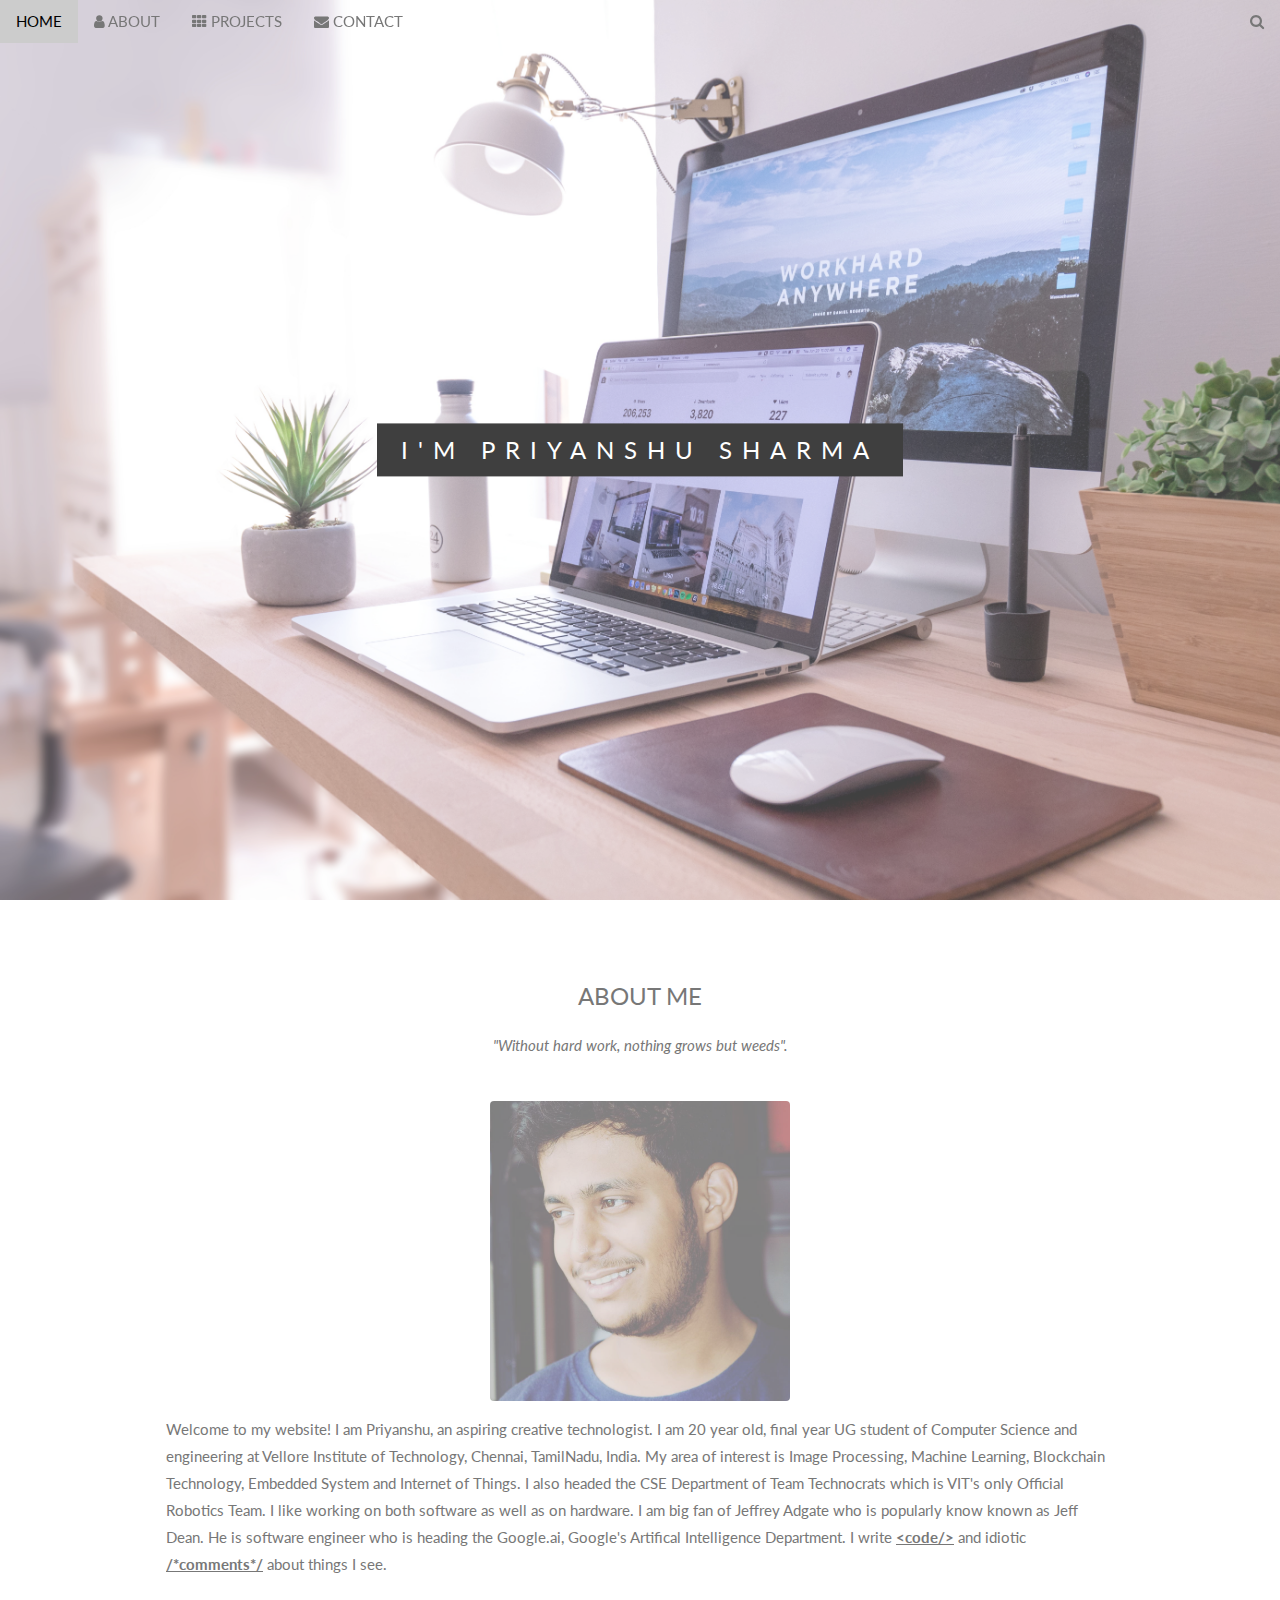
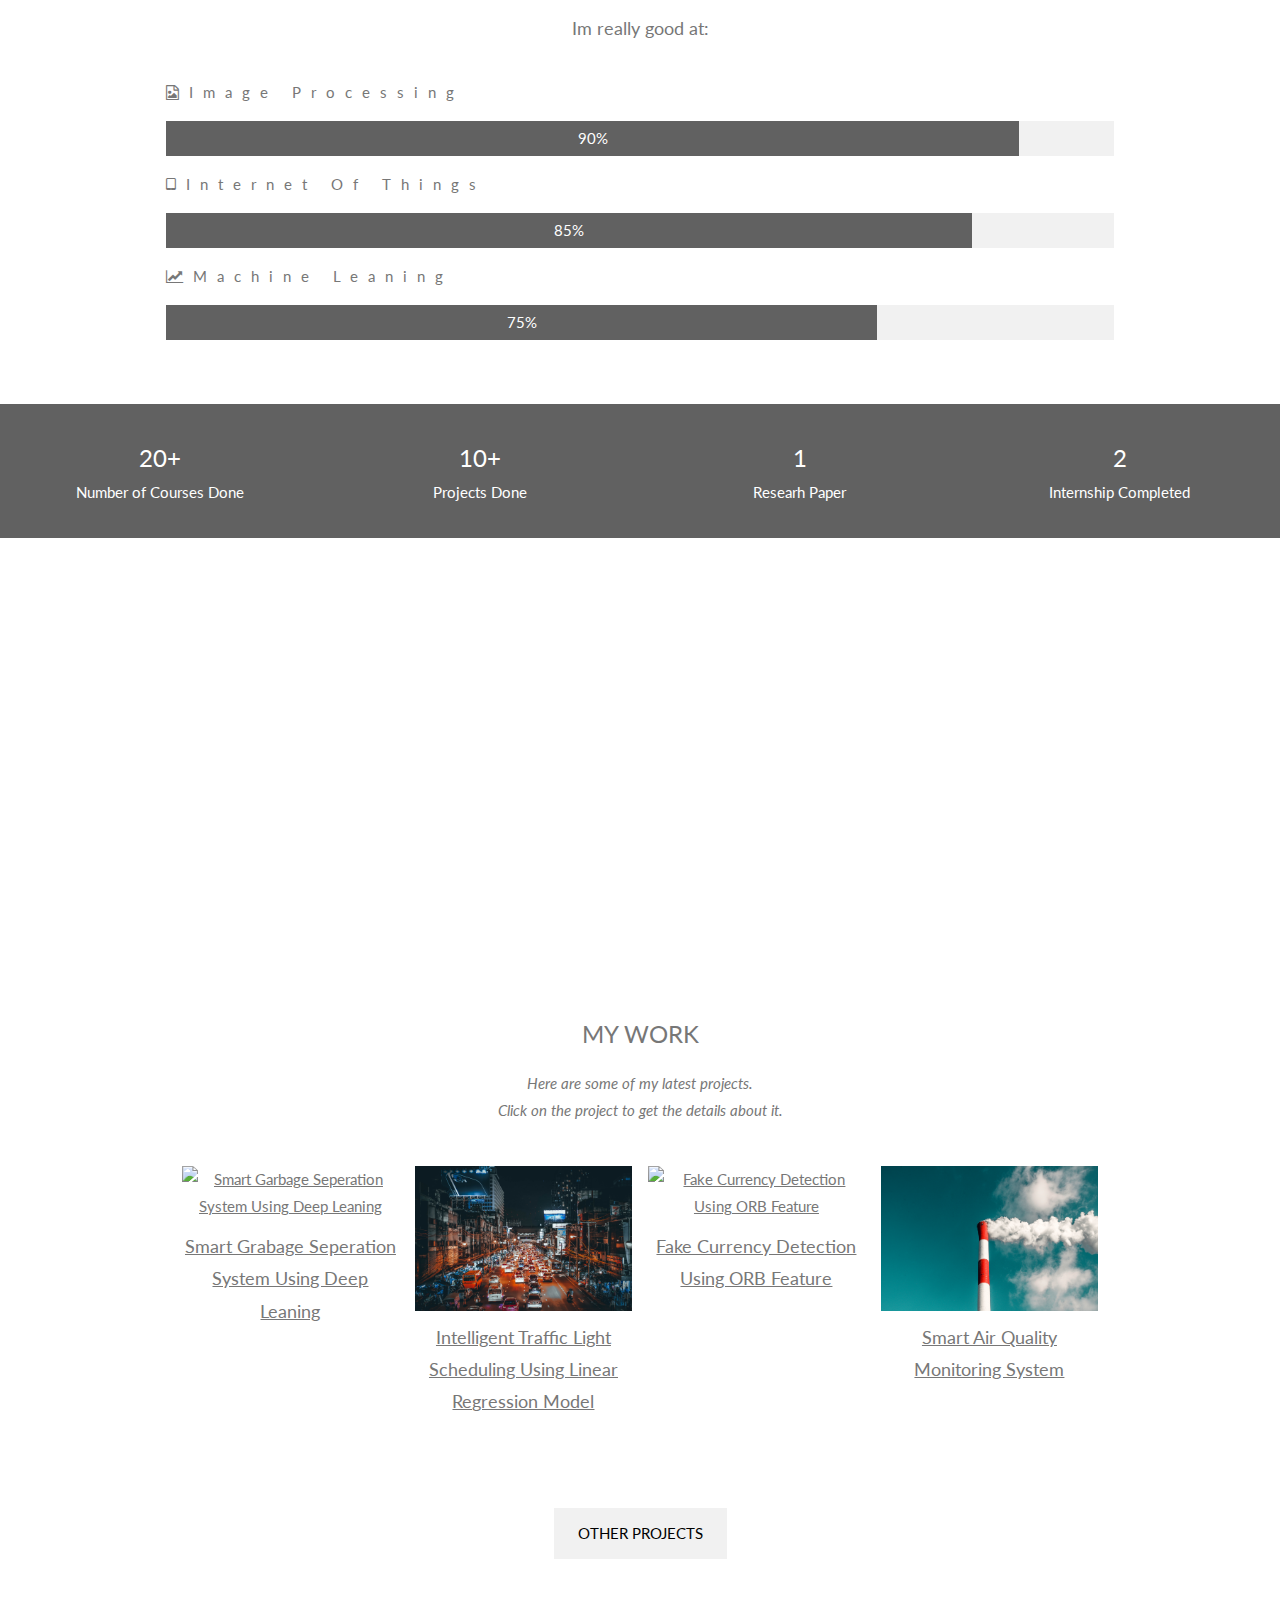
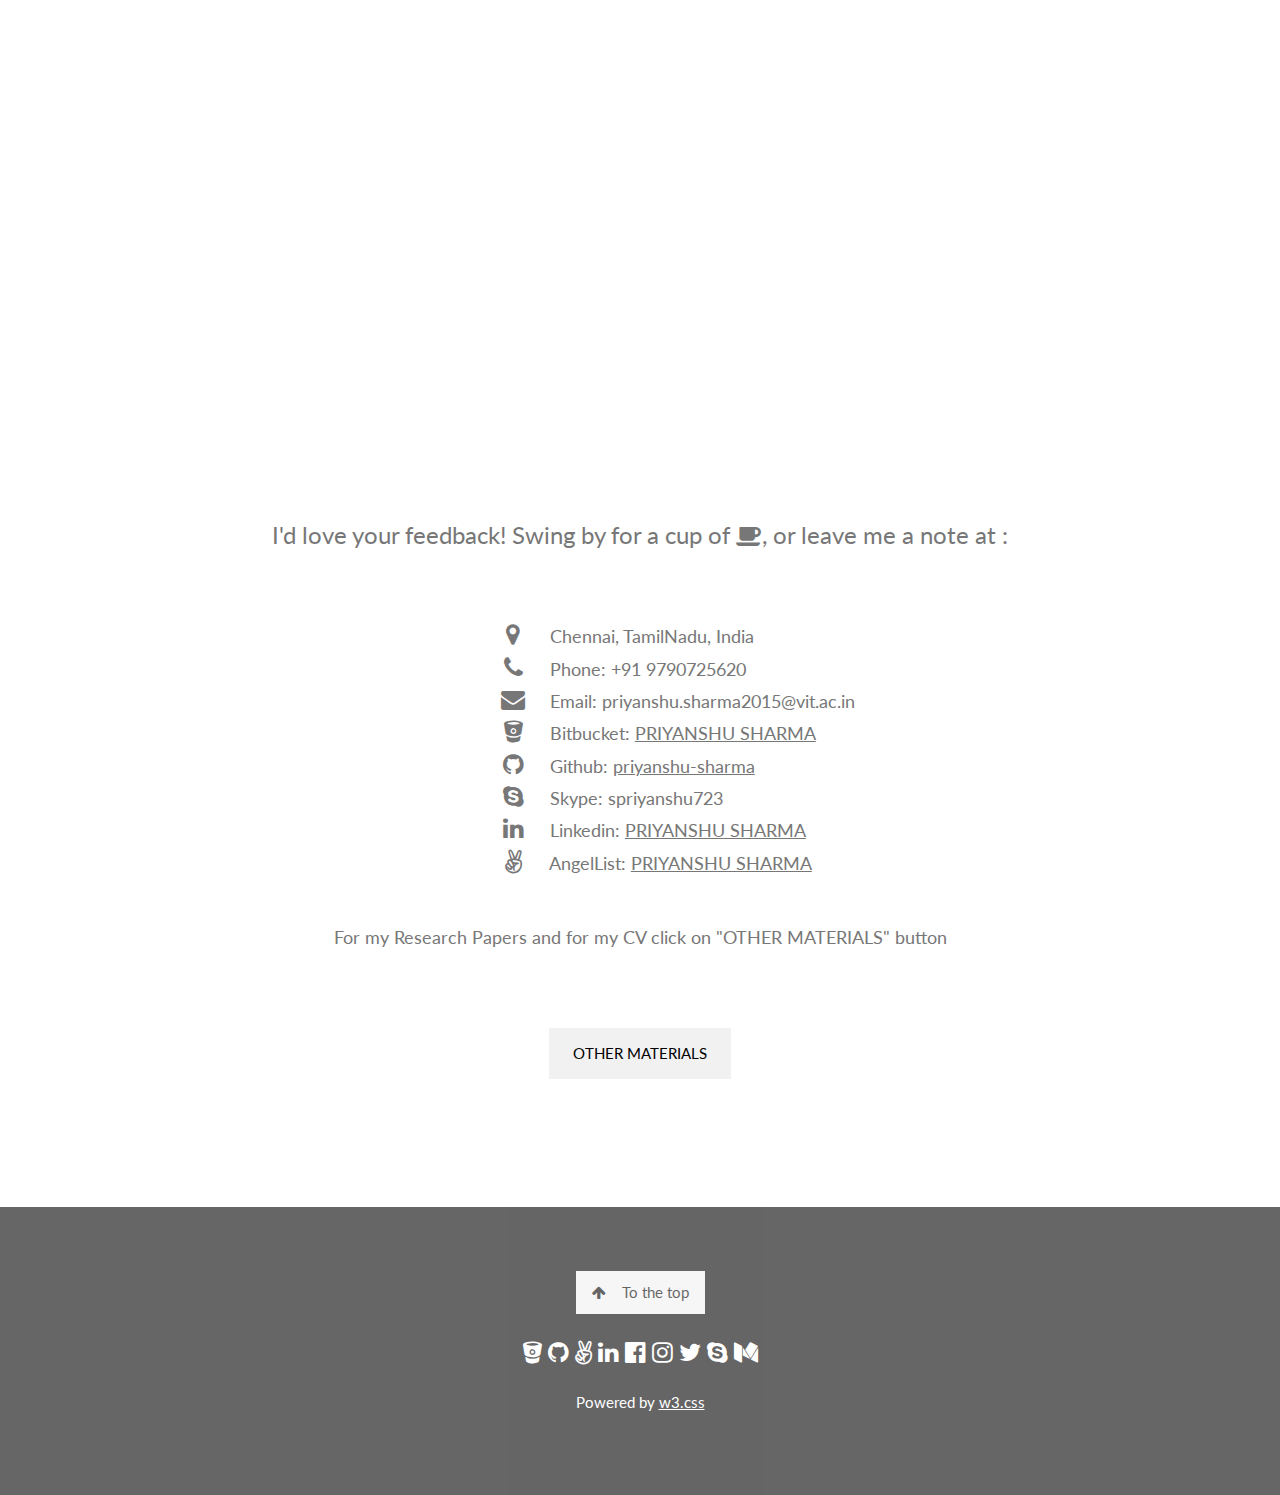
==== index.html @ 2e892164 "First Website" ====
<!DOCTYPE html>
<html>
<title>PRIYANSHU SHARMA</title>
<meta charset="UTF-8">
<meta name="viewport" content="width=device-width, initial-scale=1">
<link rel="stylesheet" href="https://www.w3schools.com/w3css/4/w3.css">
<link rel="stylesheet" href="https://fonts.googleapis.com/css?family=Lato">
<link rel="stylesheet" href="https://cdnjs.cloudflare.com/ajax/libs/font-awesome/4.7.0/css/font-awesome.min.css">
<link rel="shortcut icon" type="image/png" href="1.png"/>
<style>
body,h1,h2,h3,h4,h5,h6 {font-family: "Lato", sans-serif;}
body, html {
    height: 100%;
    color: #777;
    line-height: 1.8;
}

/* Create a Parallax Effect */
.bgimg-1, .bgimg-2, .bgimg-3 {
    background-attachment: fixed;
    background-position: center;
    background-repeat: no-repeat;
    background-size: cover;
}

/* First image (Logo. Full height) */
.bgimg-1 {
    background-image: url('unsplash_one.jpg');
    min-height: 100%;
}

/* Second image (PROJECTS) */
.bgimg-2 {
    background-image: url("unsplash_two.jpg");
    min-height: 400px;
}

/* Third image (Contact) */
.bgimg-3 {
    background-image: url("unsplash_three.jpg");
    min-height: 400px;
}

.w3-wide {letter-spacing: 10px;}
.w3-hover-opacity {cursor: pointer;}

/* Turn off parallax scrolling for tablets and phones */
@media only screen and (max-device-width: 1024px) {
    .bgimg-1, .bgimg-2, .bgimg-3 {
        background-attachment: scroll;
    }
}
</style>
<body>

<!-- Navbar (sit on top) -->
<div class="w3-top">
  <div class="w3-bar" id="myNavbar">
    <a class="w3-bar-item w3-button w3-hover-black w3-hide-medium w3-hide-large w3-right" href="javascript:void(0);" onclick="toggleFunction()" title="Toggle Navigation Menu">
      <i class="fa fa-bars"></i>
    </a>
    <a href="#home" class="w3-bar-item w3-button">HOME</a>
    <a href="#about" class="w3-bar-item w3-button w3-hide-small"><i class="fa fa-user"></i> ABOUT</a>
    <a href="#PROJECTS" class="w3-bar-item w3-button w3-hide-small"><i class="fa fa-th"></i> PROJECTS</a>
    <a href="#contact" class="w3-bar-item w3-button w3-hide-small"><i class="fa fa-envelope"></i> CONTACT</a>
    <a href="#" class="w3-bar-item w3-button w3-hide-small w3-right w3-hover-red">
      <i class="fa fa-search"></i>
    </a>
  </div>

  <!-- Navbar on small screens -->
  <div id="navDemo" class="w3-bar-block w3-white w3-hide w3-hide-large w3-hide-medium">
    <a href="#about" class="w3-bar-item w3-button" onclick="toggleFunction()">ABOUT</a>
    <a href="#PROJECTS" class="w3-bar-item w3-button" onclick="toggleFunction()">PROJECTS</a>
    <a href="#contact" class="w3-bar-item w3-button" onclick="toggleFunction()">CONTACT</a>
    <a href="#" class="w3-bar-item w3-button">SEARCH</a>
  </div>
</div>

<!-- First Parallax Image with Logo Text -->
<div class="bgimg-1 w3-display-container w3-opacity-min" id="home">
  <div class="w3-display-middle" style="white-space:nowrap;">
    <span class="w3-center w3-padding-large w3-black w3-xlarge w3-wide w3-animate-opacity">I'M <span class="w3-hide-small">PRIYANSHU</span> SHARMA</span>
  </div>
</div>

<!-- Container (About Section) -->
<div class="w3-content w3-container w3-padding-64" id="about">
  <h3 class="w3-center">ABOUT ME</h3>
  <p class="w3-center"><em>"Without hard work, nothing grows but weeds".</em></p>
  </br><center><img src="1.jpg" class="w3-round w3-image w3-opacity w3-hover-opacity-off" alt="Photo of Me" width="300" height="340"></center>

  <p>Welcome to my website! I am Priyanshu, an aspiring creative technologist. I am 20 year old, final year UG student of Computer Science and 
  engineering at Vellore Institute of Technology, Chennai, TamilNadu, India. My area of interest is Image Processing, Machine Learning, Blockchain Technology, 
  Embedded System and Internet of Things. I also headed the CSE Department of Team Technocrats which is VIT's only Official Robotics Team. I like working on both software 
  as well as on hardware. I am big fan of Jeffrey Adgate who is popularly know known as Jeff Dean. He is software engineer who is heading the Google.ai, Google's
  Artifical Intelligence Department. I write <b> <a class="hypo" href="https://github.com/priyanshu-sharma" target="_blank">&lt;code/&gt;</a> </b> and 
  idiotic <b> <a class="hypo" href="https://github.com/priyanshu-sharma" target="_blank">/*comments*/</a> </b> about things I see.<p>
 
  <p class="w3-large w3-center w3-padding-16">Im really good at:</p>
  <p class="w3-wide"><i class="fa fa-file-photo-o"></i>Image Processing</p>
  <div class="w3-light-grey">
    <div class="w3-container w3-padding-small w3-dark-grey w3-center" style="width:90%">90%</div>
  </div>
  <p class="w3-wide"><i class="fa fa-tablet"></i>Internet Of Things</p>
  <div class="w3-light-grey">
    <div class="w3-container w3-padding-small w3-dark-grey w3-center" style="width:85%">85%</div>
  </div>
  <p class="w3-wide"><i class="fa fa-line-chart"></i>Machine Leaning</p>
  <div class="w3-light-grey">
    <div class="w3-container w3-padding-small w3-dark-grey w3-center" style="width:75%">75%</div>
  </div>
</div>

<div class="w3-row w3-center w3-dark-grey w3-padding-16">
  <div class="w3-quarter w3-section">
    <span class="w3-xlarge">20+</span><br>
    Number of Courses Done
  </div>
  <div class="w3-quarter w3-section">
    <span class="w3-xlarge">10+</span><br>
    Projects Done
  </div>
  <div class="w3-quarter w3-section">
    <span class="w3-xlarge">1</span><br>
    Researh Paper
  </div>
  <div class="w3-quarter w3-section">
    <span class="w3-xlarge">2</span><br>
    Internship Completed
  </div>
</div>

<!-- Second Parallax Image with PROJECTS Text -->
<div class="bgimg-2 w3-display-container w3-opacity-min">
  <div class="w3-display-middle">
    <span class="w3-xxlarge w3-text-white w3-wide">PROJECTS</span>
  </div>
</div>

<!-- Container (PROJECTS Section) -->
<div class="w3-content w3-container w3-padding-64" id="PROJECTS">
  <h3 class="w3-center">MY WORK</h3>
  <p class="w3-center"><em>Here are some of my latest projects.<br> Click on the project to get the details about it.</em></p><br>

  <!-- Responsive Grid. Four columns on tablets, laptops and desktops. Will stack on mobile devices/small screens (100% width) -->
  <div class="w3-row-padding w3-center">
    <div class="w3-col m3">
      <a href="https://github.com/priyanshu-sharma/SMART_GARBAGE_SEPARATION_SYSTEM_USING_DEEP_LEARNING"><img src="project_one.jpg" style="width:100%" onclick="onClick(this)" class="w3-hover-opacity" alt="Smart Garbage Seperation System Using Deep Leaning"></a><br>
	  <a href="https://github.com/priyanshu-sharma/SMART_GARBAGE_SEPARATION_SYSTEM_USING_DEEP_LEARNING"><h5>Smart Grabage Seperation System Using Deep Leaning</h5></a>
    </div>

    <div class="w3-col m3">
      <a href="https://github.com/priyanshu-sharma/INTELLIGENT_TRAFFIC_LIGHT_SCHEDULING_USING_LINEAR_REGRESSION_MODEL"><img src="project_two.jpg" style="width:100%" onclick="onClick(this)" class="w3-hover-opacity" alt="Intelligent Traffic Light Scheduling Using Linear Regression Model"></a>
	  <a href="https://github.com/priyanshu-sharma/INTELLIGENT_TRAFFIC_LIGHT_SCHEDULING_USING_LINEAR_REGRESSION_MODEL"><h5>Intelligent Traffic Light Scheduling Using Linear Regression Model</h5></a>
    </div>

    <div class="w3-col m3">
      <a href="https://github.com/priyanshu-sharma/CURRENCY_DETECTION_USING_ORB_FEATURE"><img src="project_three.jpg" style="width:100%" onclick="onClick(this)" class="w3-hover-opacity" alt="Fake Currency Detection Using ORB Feature"></a>
	  <a href="https://github.com/priyanshu-sharma/CURRENCY_DETECTION_USING_ORB_FEATURE"><h5>Fake Currency Detection Using ORB Feature</h5></a>
    </div>

    <div class="w3-col m3">
      <a href="https://github.com/priyanshu-sharma/AIR-QUALITY-MONITORING-SYSTEM"><img src="project_four.jpg" style="width:100%" onclick="onClick(this)" class="w3-hover-opacity" alt="Smart Air Quality Monitoring System"></a>
	  <a href="https://github.com/priyanshu-sharma/AIR-QUALITY-MONITORING-SYSTEM"><h5>Smart Air Quality Monitoring System</h5></a>
    </div>
  </div>

  <div class="w3-row-padding w3-center w3-section">
    <a href="https://github.com/priyanshu-sharma?tab=repositories"><button class="w3-button w3-padding-large w3-light-grey" style="margin-top:64px">OTHER PROJECTS</button></a>
  </div>
</div>

<!-- Modal for full size images on click-->
<div id="modal01" class="w3-modal w3-black" onclick="this.style.display='none'">
  <span class="w3-button w3-large w3-black w3-display-topright" title="Close Modal Image"><i class="fa fa-remove"></i></span>
  <div class="w3-modal-content w3-animate-zoom w3-center w3-transparent w3-padding-64">
    <img id="img01" class="w3-image">
    <p id="caption" class="w3-opacity w3-large"></p>
  </div>
</div>

<!-- Third Parallax Image with PROJECTS Text -->
<div class="bgimg-3 w3-display-container w3-opacity-min">
  <div class="w3-display-middle">
     <span class="w3-xxlarge w3-text-white w3-wide">CONTACT</span>
  </div>
</div>

<!-- Container (Contact Section) -->
<div class="w3-content w3-container w3-padding-64" id="contact">
  <h3 class="w3-center">I'd love your feedback!  Swing by for a cup of <i class="fa fa-coffee"></i>, or leave me a note at :</h3>

  <div class="w3-row w3-padding-32 w3-section">
    <div class="w3-col m4 w3-container">
      <!-- Add Google Maps -->
    </div>
    <div class="w3-col m8 w3-panel">
      <div class="w3-large w3-margin-bottom">
        <i class="fa fa-map-marker fa-fw w3-hover-text-black w3-xlarge w3-margin-right"></i> Chennai, TamilNadu, India<br>
        <i class="fa fa-phone fa-fw w3-hover-text-black w3-xlarge w3-margin-right"></i> Phone: +91 9790725620<br>
        <i class="fa fa-envelope fa-fw w3-hover-text-black w3-xlarge w3-margin-right"></i> Email: priyanshu.sharma2015@vit.ac.in<br>
		<i class="fa fa-bitbucket fa-fw w3-hover-text-black w3-xlarge w3-margin-right"></i> Bitbucket: <a href="https://bitbucket.org/PRIYANSHU_/">PRIYANSHU SHARMA</a><br>
		<i class="fa fa-github fa-fw w3-hover-text-black w3-xlarge w3-margin-right"></i> Github: <a href="https://github.com/priyanshu-sharma">priyanshu-sharma</a><br>
		<i class="fa fa-skype fa-fw w3-hover-text-black w3-xlarge w3-margin-right"></i> Skype: spriyanshu723<br>
		<i class="fa fa-linkedin fa-fw w3-hover-text-black w3-xlarge w3-margin-right"></i> Linkedin: <a href="https://www.linkedin.com/in/priyanshu-sharma-793795110/">PRIYANSHU SHARMA</a><br>
		<i class="fa fa-angellist fa-fw w3-hover-text-black w3-xlarge w3-margin-right"></i> AngelList: <a href="https://angel.co/priyanshu-sharma-10">PRIYANSHU SHARMA</a>
      </div>
      </div>
	  <div class="w3-row-padding w3-center w3-section">
		<h5 class="w3-center">For my Research Papers and for my CV click on "OTHER MATERIALS" button</h5>
		<a href="https://drive.google.com/open?id=1hm2psvAVxLDwWzwIiC0vunIv7FZ-cv--"><button class="w3-button w3-padding-large w3-light-grey" style="margin-top:64px">OTHER MATERIALS</button></a>
	  </div>
  </div>
</div>

<!-- Footer -->
<footer class="w3-center w3-black w3-padding-64 w3-opacity w3-hover-opacity-off">
  <a href="#home" class="w3-button w3-light-grey"><i class="fa fa-arrow-up w3-margin-right"></i>To the top</a>
  <div class="w3-xlarge w3-section">
	<a href="https://bitbucket.org/PRIYANSHU_/"><i class="fa fa-bitbucket w3-hover-opacity"></i></a>
	<a href="https://github.com/priyanshu-sharma"><i class="fa fa-github w3-hover-opacity"></i></a>
	<a href="https://angel.co/priyanshu-sharma-10"><i class="fa fa-angellist w3-hover-opacity"></i></a>
	<a href="https://www.linkedin.com/in/priyanshu-sharma-793795110/"><i class="fa fa-linkedin w3-hover-opacity"></i></a>
    <a href="https://www.facebook.com/priyanshu.viwshukarma"><i class="fa fa-facebook-official w3-hover-opacity"></i></a>
    <a href="https://www.instagram.com/priyanshu_sharma1112/"><i class="fa fa-instagram w3-hover-opacity"></i></a>
    <a href="https://twitter.com/anshu_1112"><i class="fa fa-twitter w3-hover-opacity"></i></a>
	<a href="https://join.skype.com/invite/PvSZhFC85yG0"><i class="fa fa-skype w3-hover-opacity"></i></a>
	<a href="https://medium.com/@priyanshu.sharma2015"><i class="fa fa-medium w3-hover-opacity"></i></a>
	
  </div>
  <p>Powered by <a href="https://www.w3schools.com/w3css/default.asp" title="W3.CSS" target="_blank" class="w3-hover-text-green">w3.css</a></p>
</footer>
 
<script>
// Modal Image Gallery
function onClick(element) {
  document.getElementById("img01").src = element.src;
  document.getElementById("modal01").style.display = "block";
  var captionText = document.getElementById("caption");
  captionText.innerHTML = element.alt;
}

// Change style of navbar on scroll
window.onscroll = function() {myFunction()};
function myFunction() {
    var navbar = document.getElementById("myNavbar");
    if (document.body.scrollTop > 100 || document.documentElement.scrollTop > 100) {
        navbar.className = "w3-bar" + " w3-card" + " w3-animate-top" + " w3-white";
    } else {
        navbar.className = navbar.className.replace(" w3-card w3-animate-top w3-white", "");
    }
}

// Used to toggle the menu on small screens when clicking on the menu button
function toggleFunction() {
    var x = document.getElementById("navDemo");
    if (x.className.indexOf("w3-show") == -1) {
        x.className += " w3-show";
    } else {
        x.className = x.className.replace(" w3-show", "");
    }
}
</script>
</body>
</html>
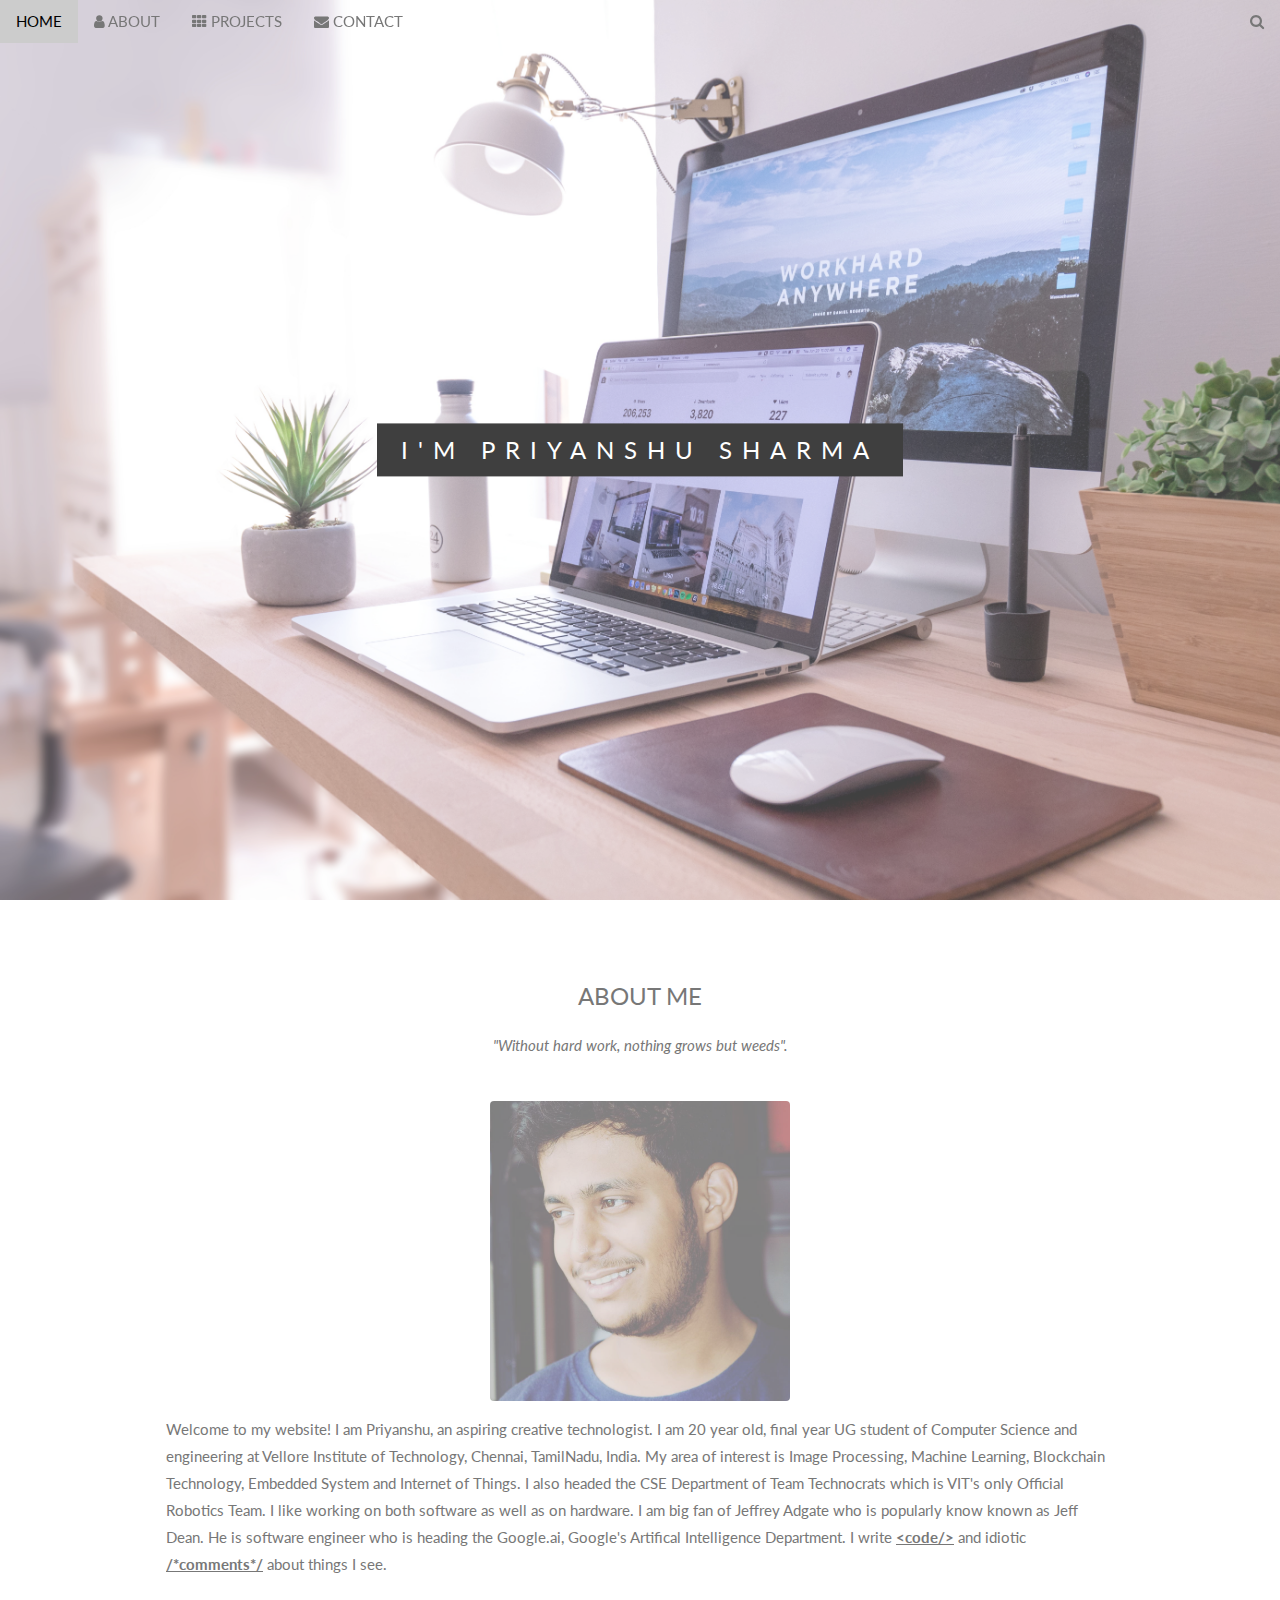
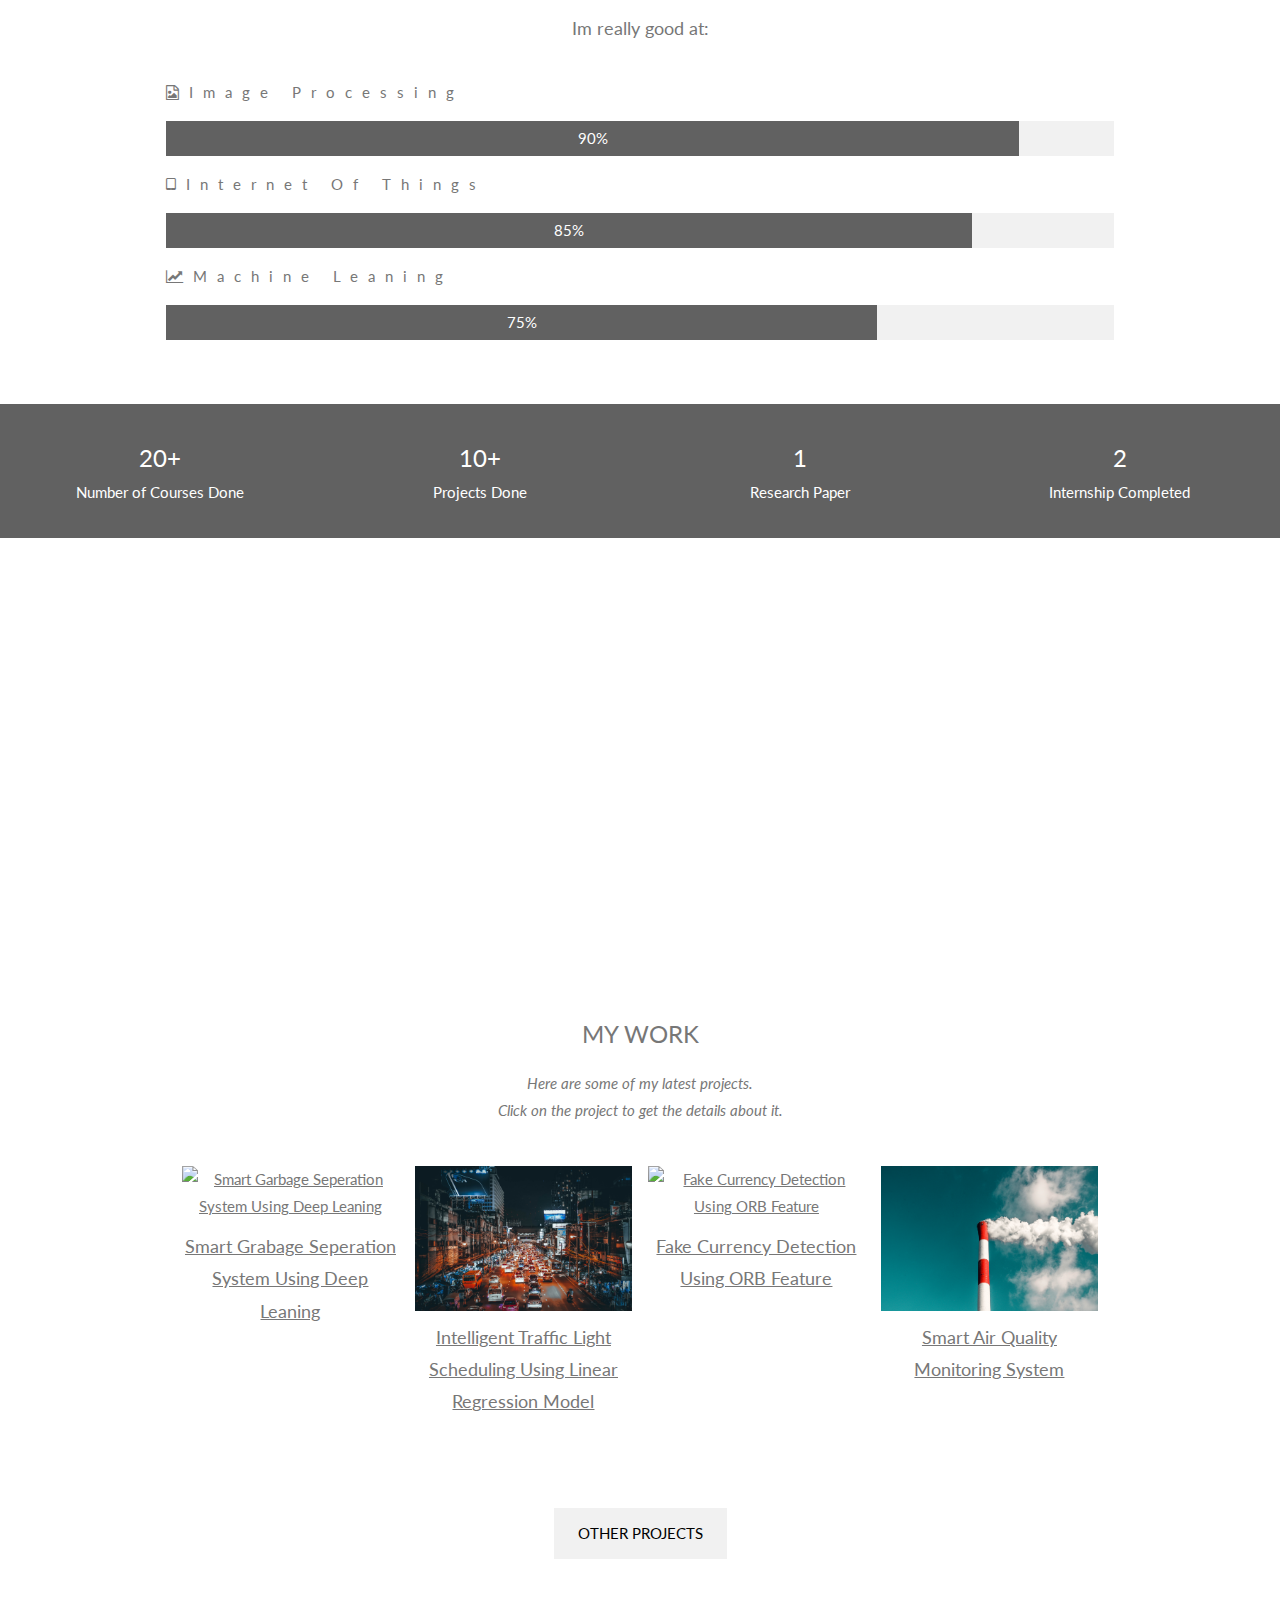
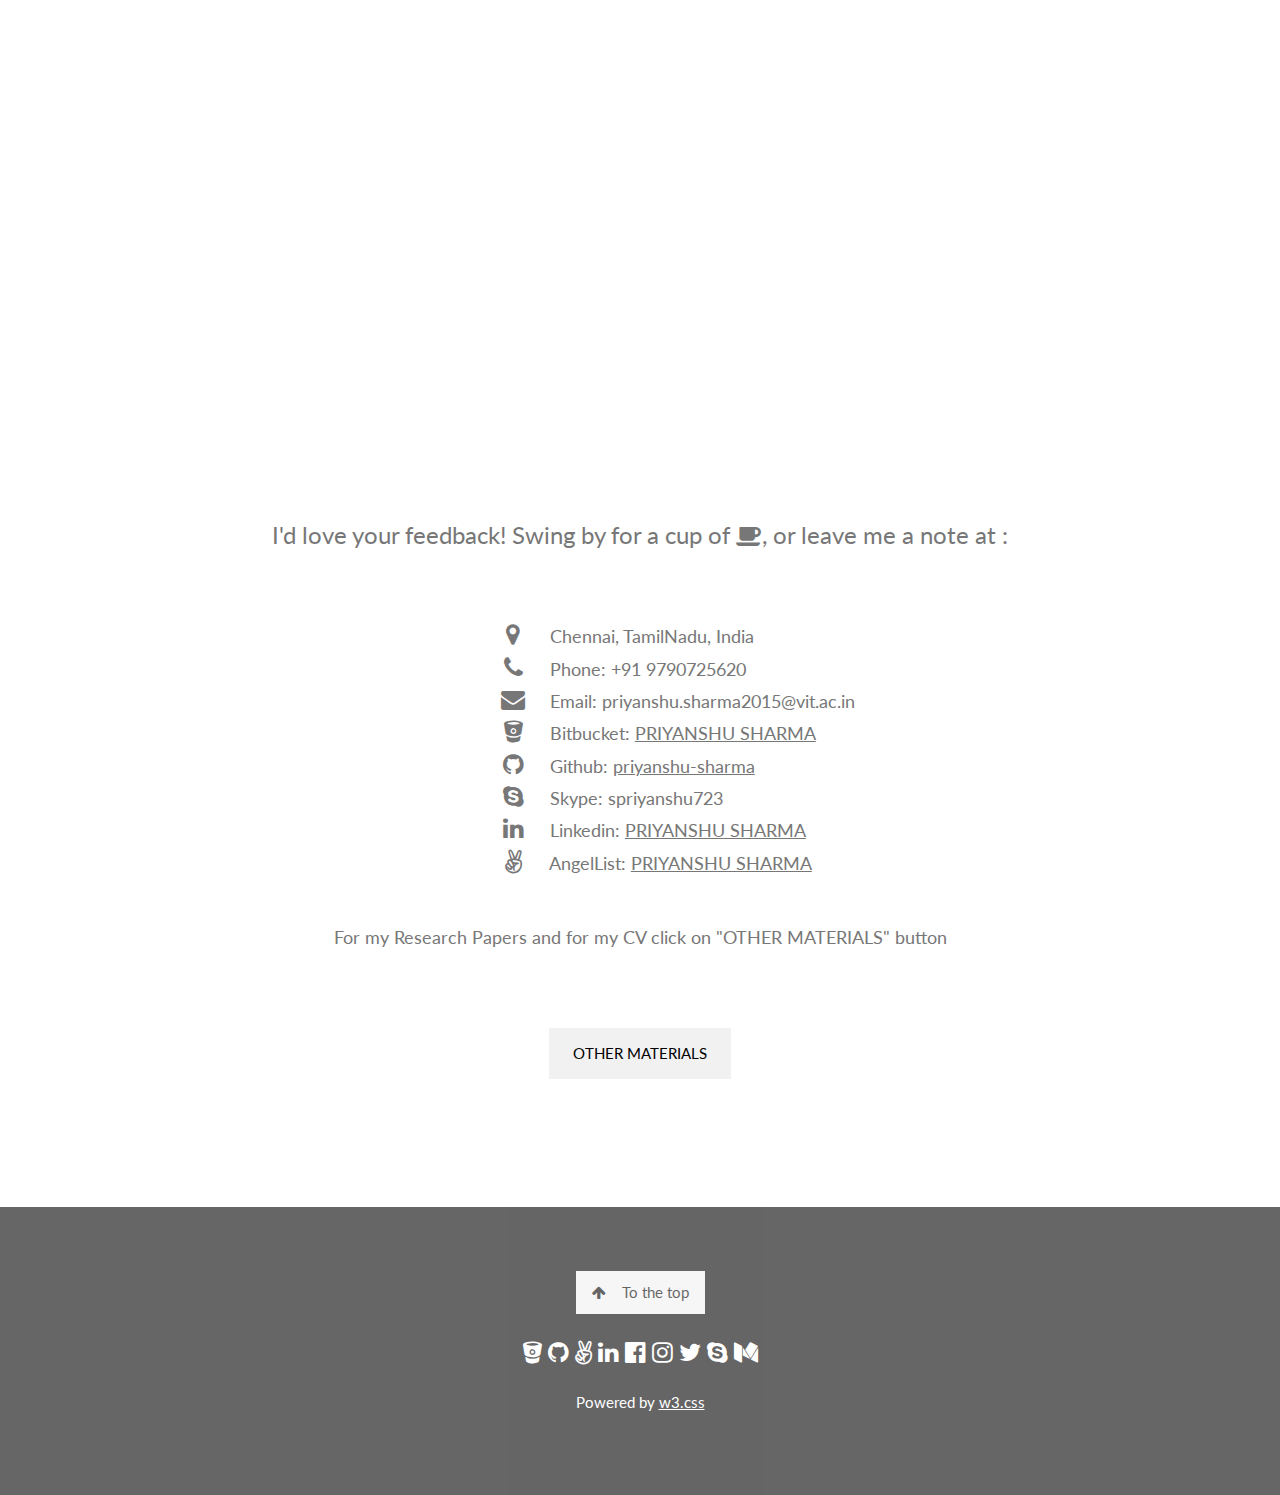
==== commit aeacf61d: "Update index.html" ====
--- a/index.html
+++ b/index.html
@@ -123,7 +123,7 @@
   </div>
   <div class="w3-quarter w3-section">
     <span class="w3-xlarge">1</span><br>
-    Researh Paper
+    Research Paper
   </div>
   <div class="w3-quarter w3-section">
     <span class="w3-xlarge">2</span><br>
@@ -264,4 +264,4 @@
 </script>
 </body>
 </html>
-	+	
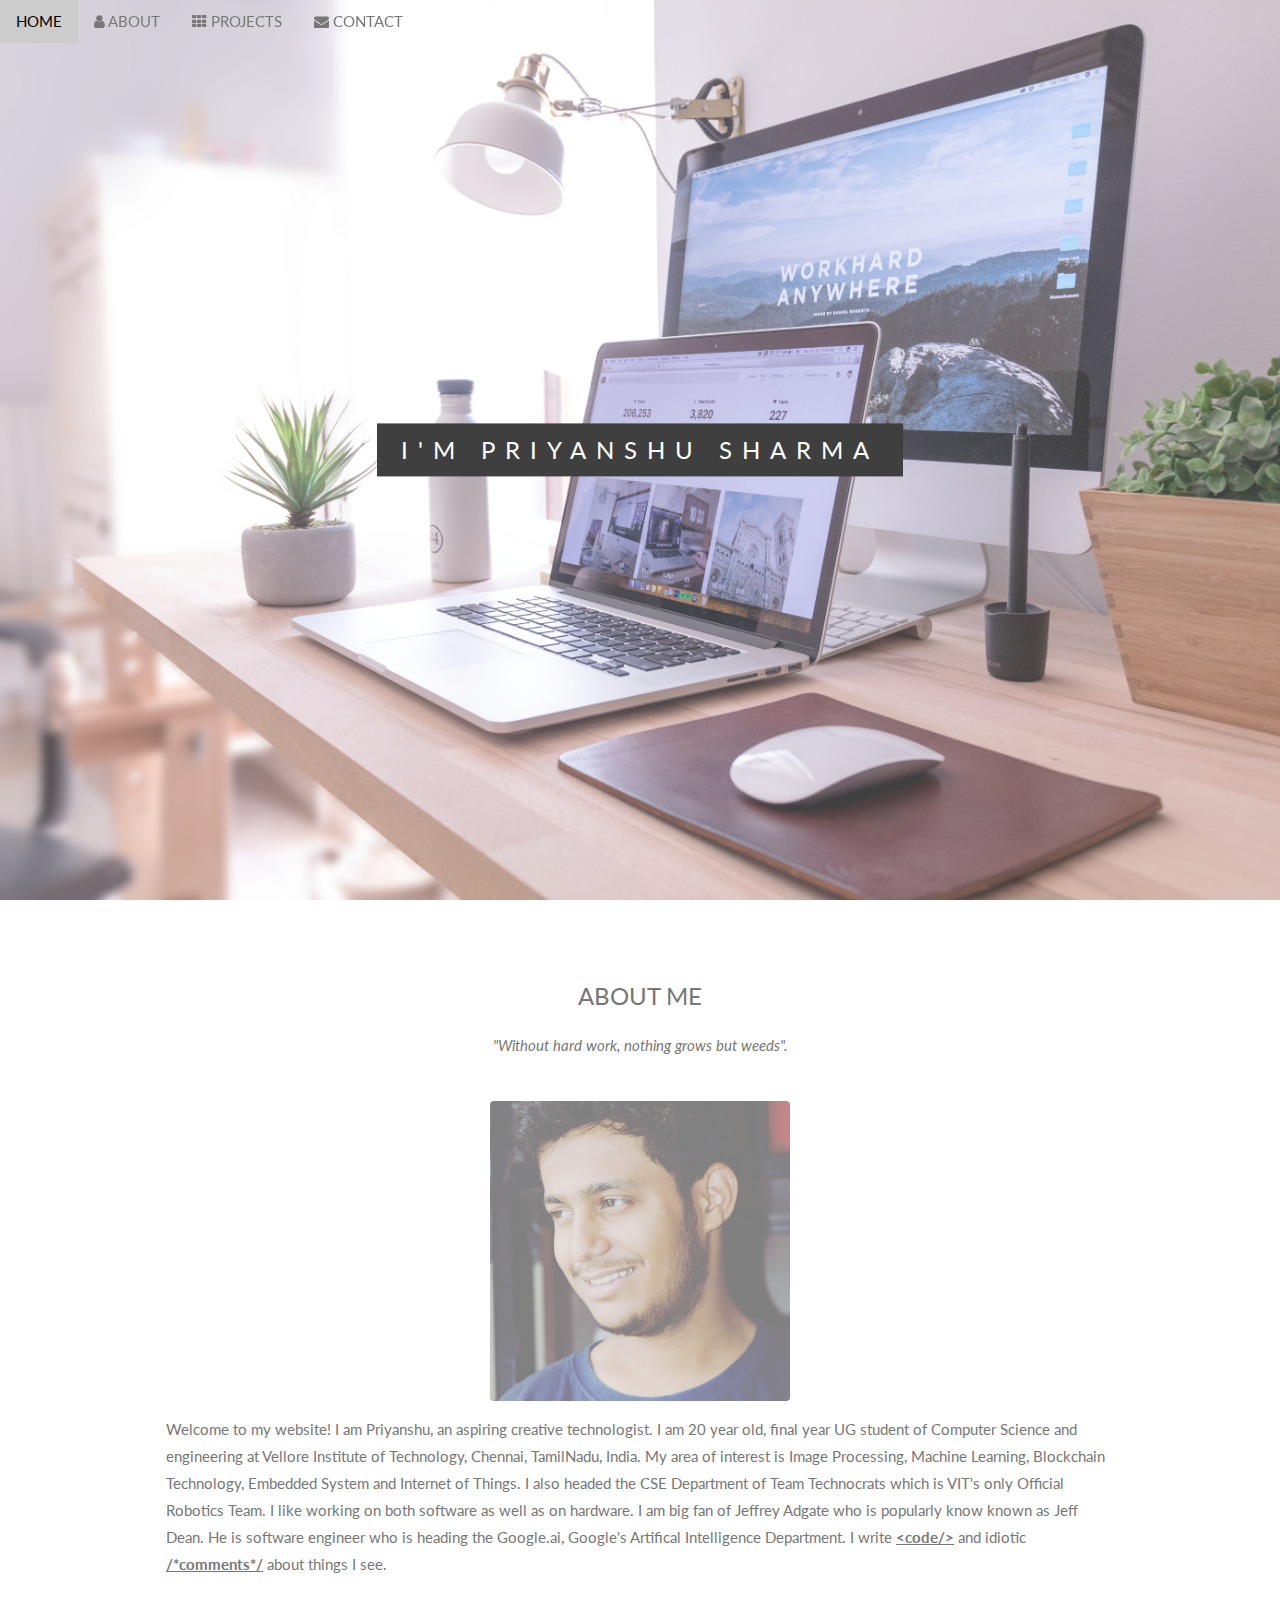
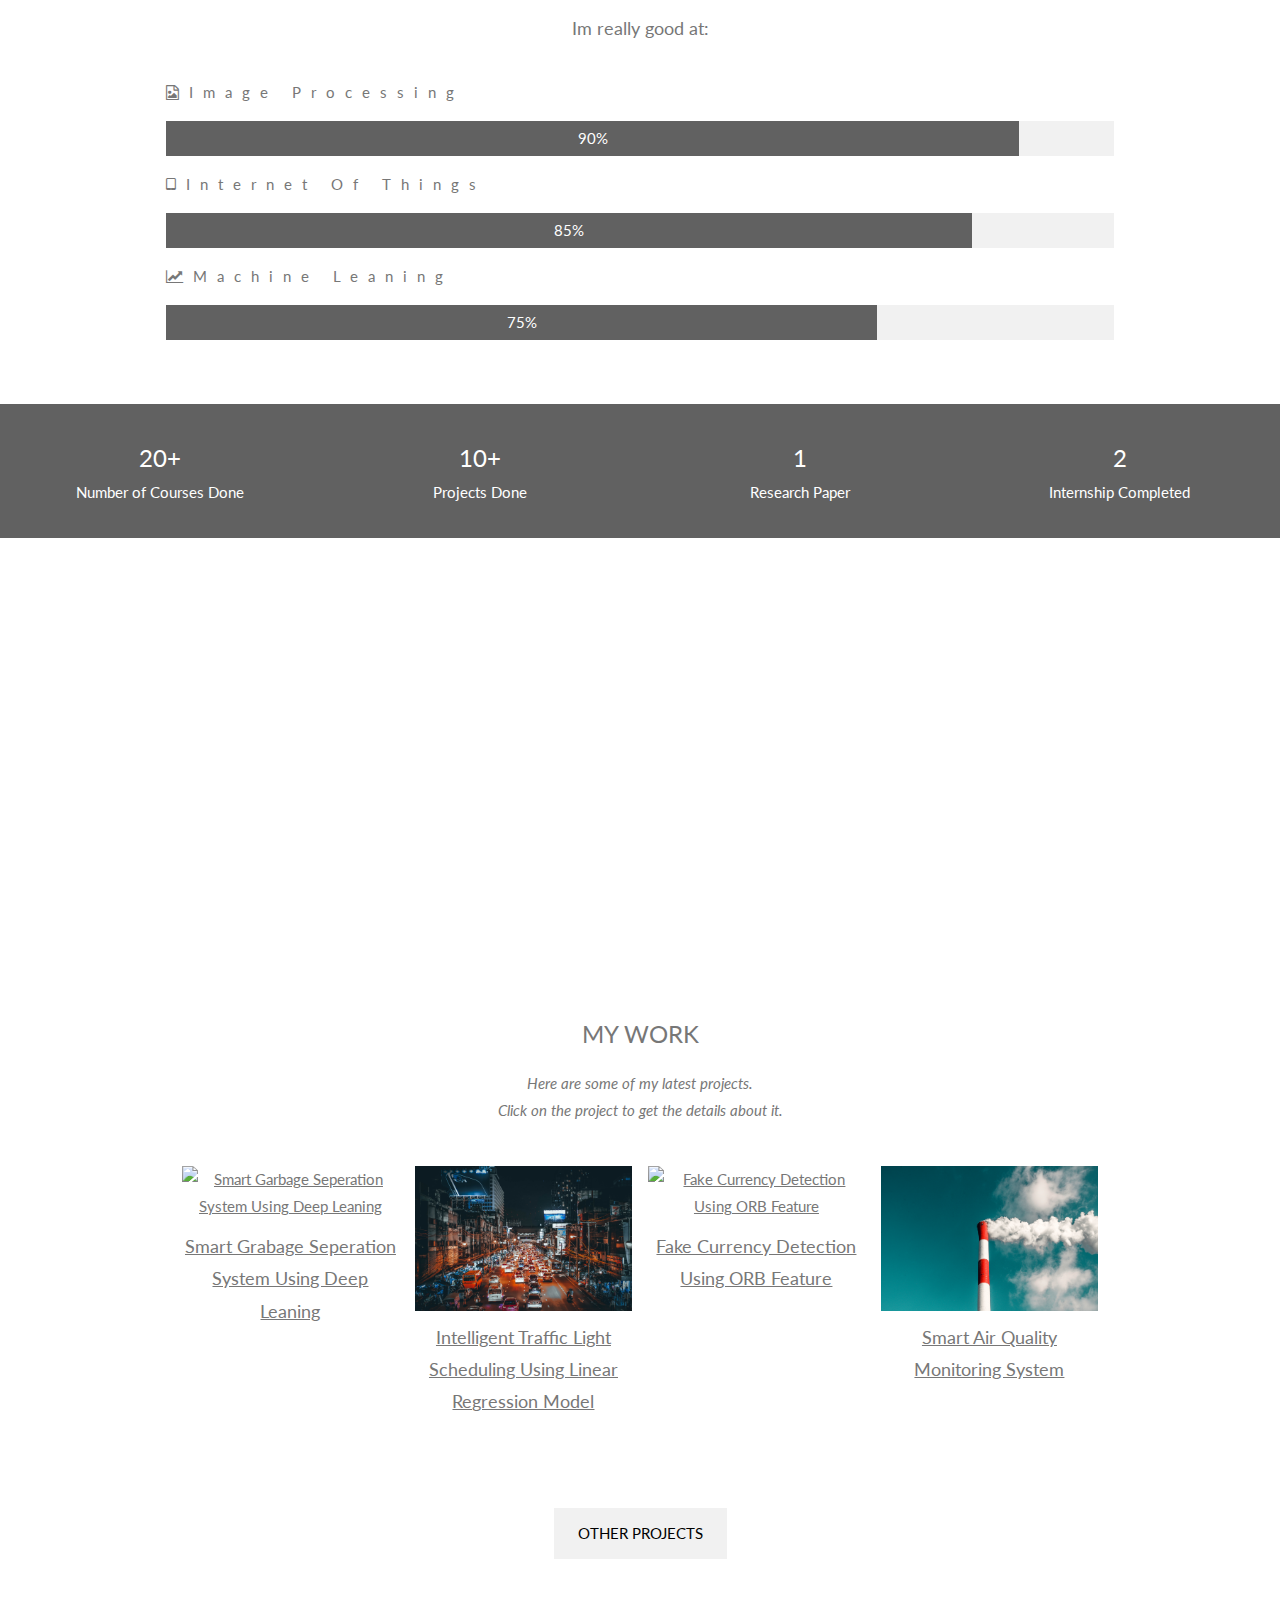
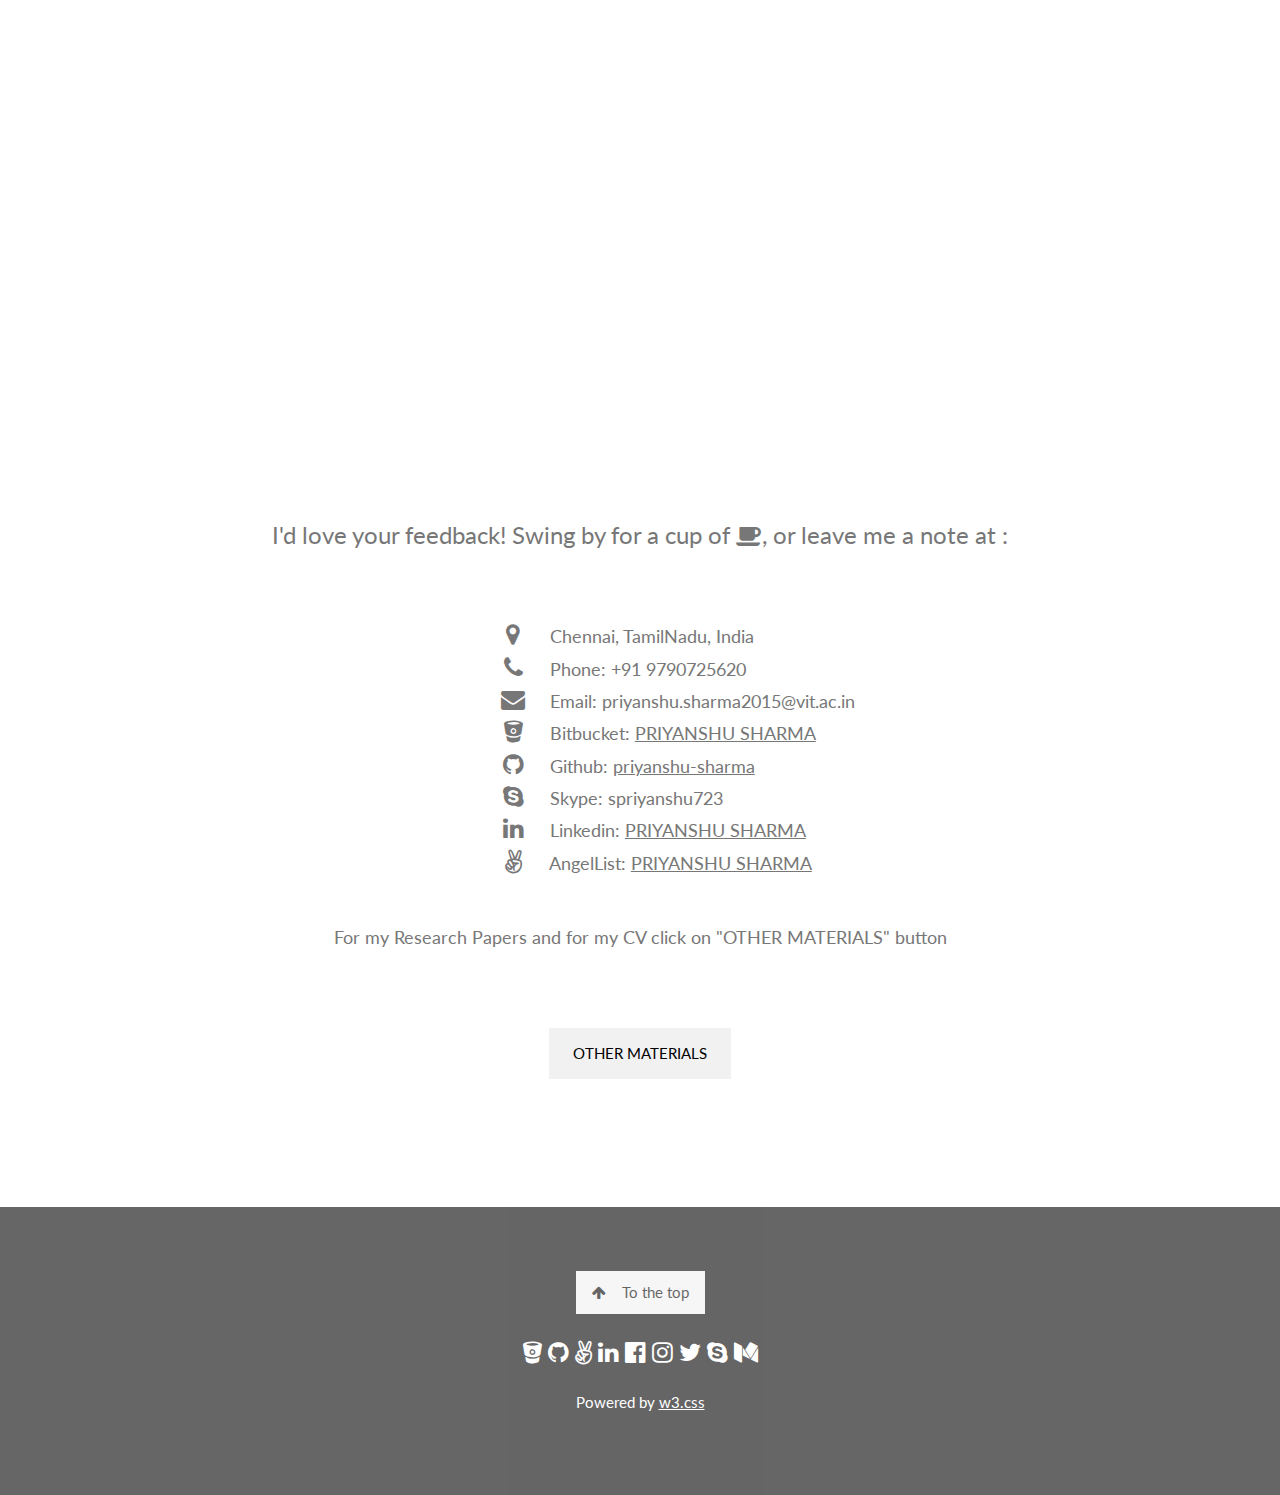
==== commit 54917781: "Update index.html" ====
--- a/index.html
+++ b/index.html
@@ -63,9 +63,6 @@
     <a href="#about" class="w3-bar-item w3-button w3-hide-small"><i class="fa fa-user"></i> ABOUT</a>
     <a href="#PROJECTS" class="w3-bar-item w3-button w3-hide-small"><i class="fa fa-th"></i> PROJECTS</a>
     <a href="#contact" class="w3-bar-item w3-button w3-hide-small"><i class="fa fa-envelope"></i> CONTACT</a>
-    <a href="#" class="w3-bar-item w3-button w3-hide-small w3-right w3-hover-red">
-      <i class="fa fa-search"></i>
-    </a>
   </div>
 
   <!-- Navbar on small screens -->
@@ -73,7 +70,6 @@
     <a href="#about" class="w3-bar-item w3-button" onclick="toggleFunction()">ABOUT</a>
     <a href="#PROJECTS" class="w3-bar-item w3-button" onclick="toggleFunction()">PROJECTS</a>
     <a href="#contact" class="w3-bar-item w3-button" onclick="toggleFunction()">CONTACT</a>
-    <a href="#" class="w3-bar-item w3-button">SEARCH</a>
   </div>
 </div>
 
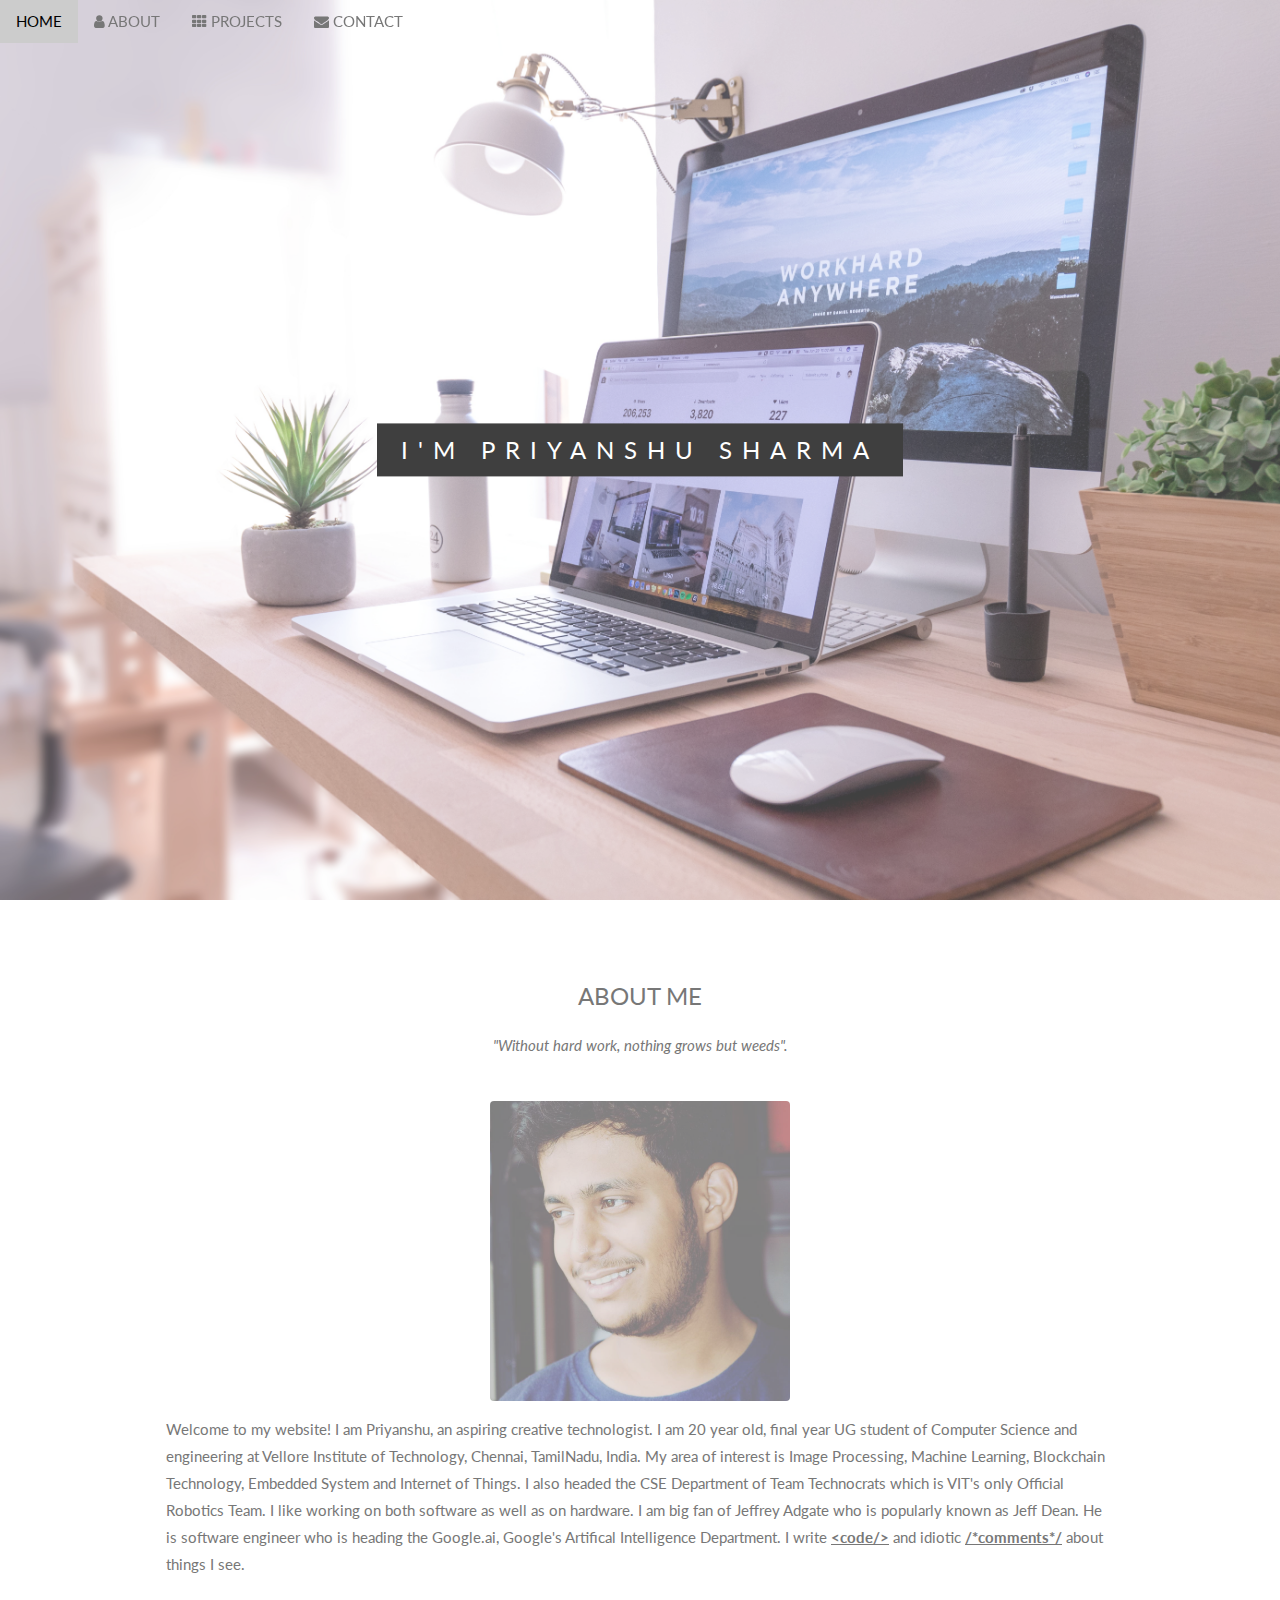
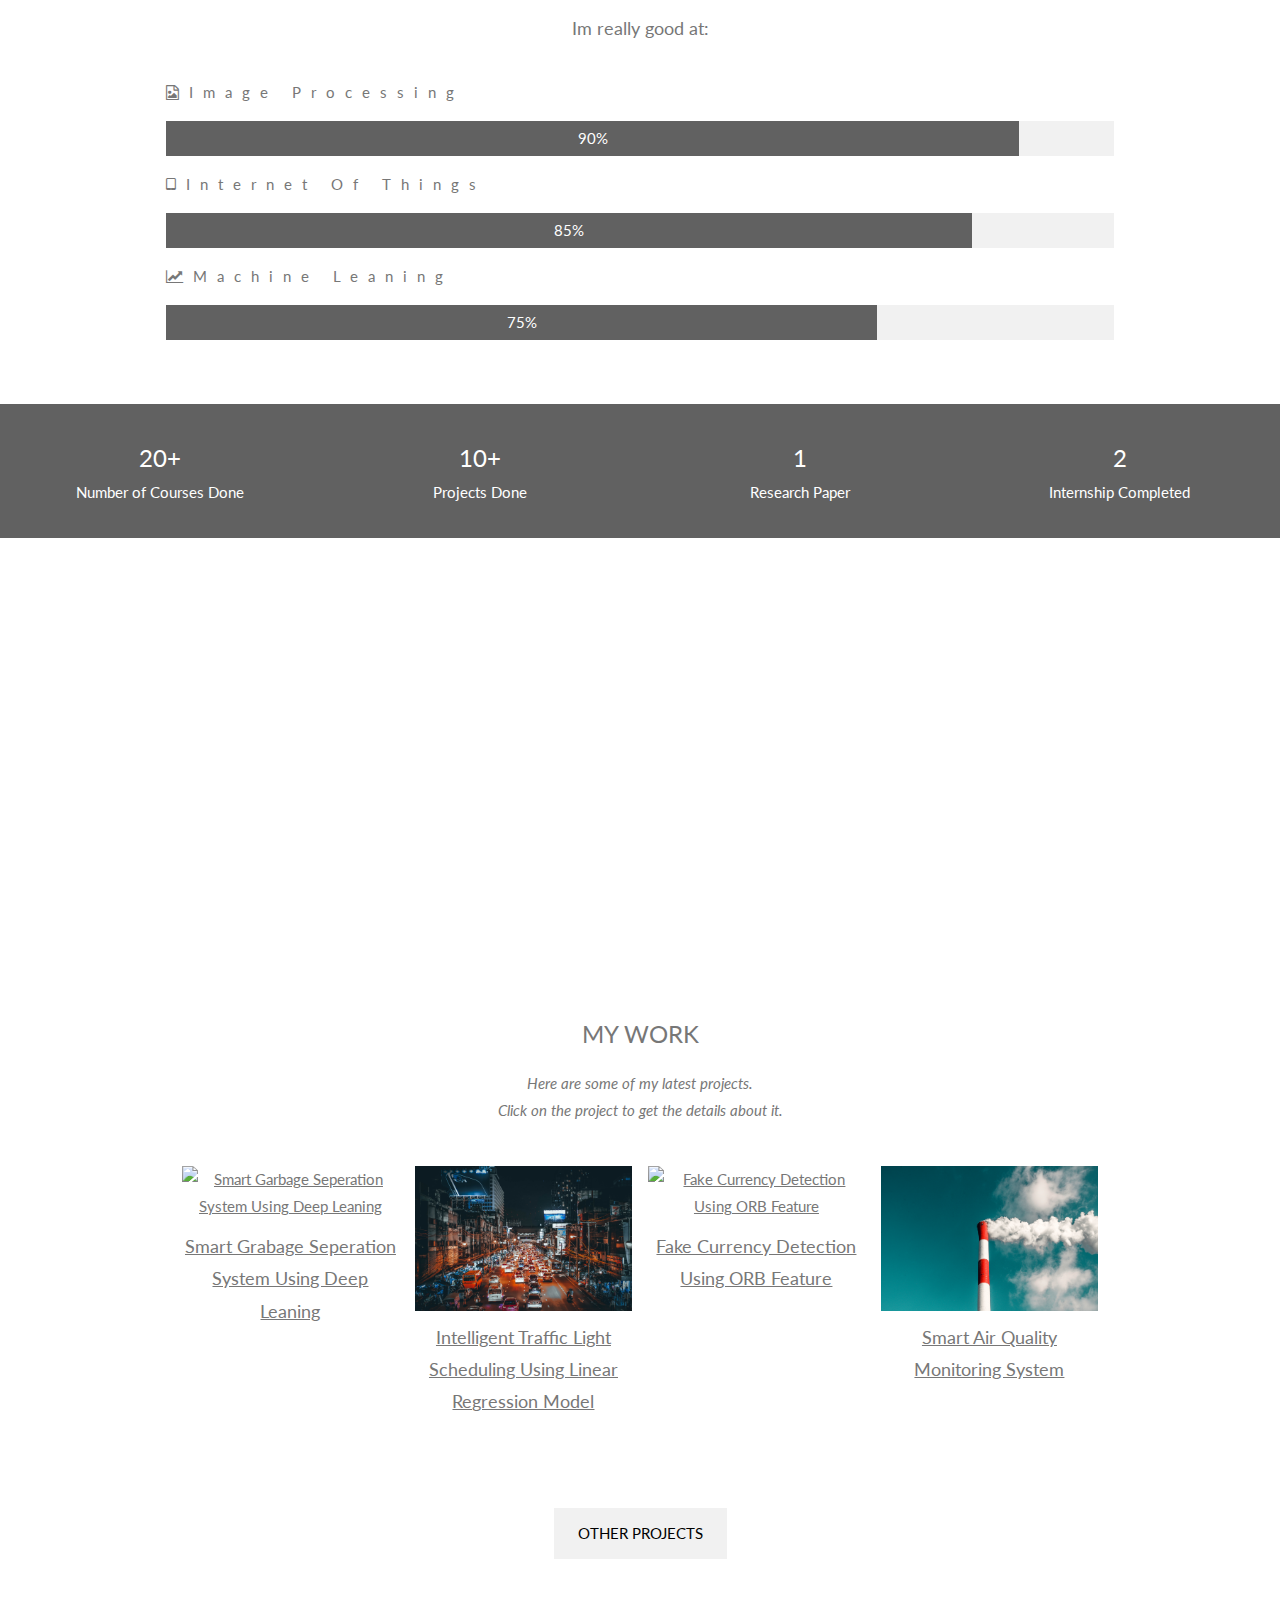
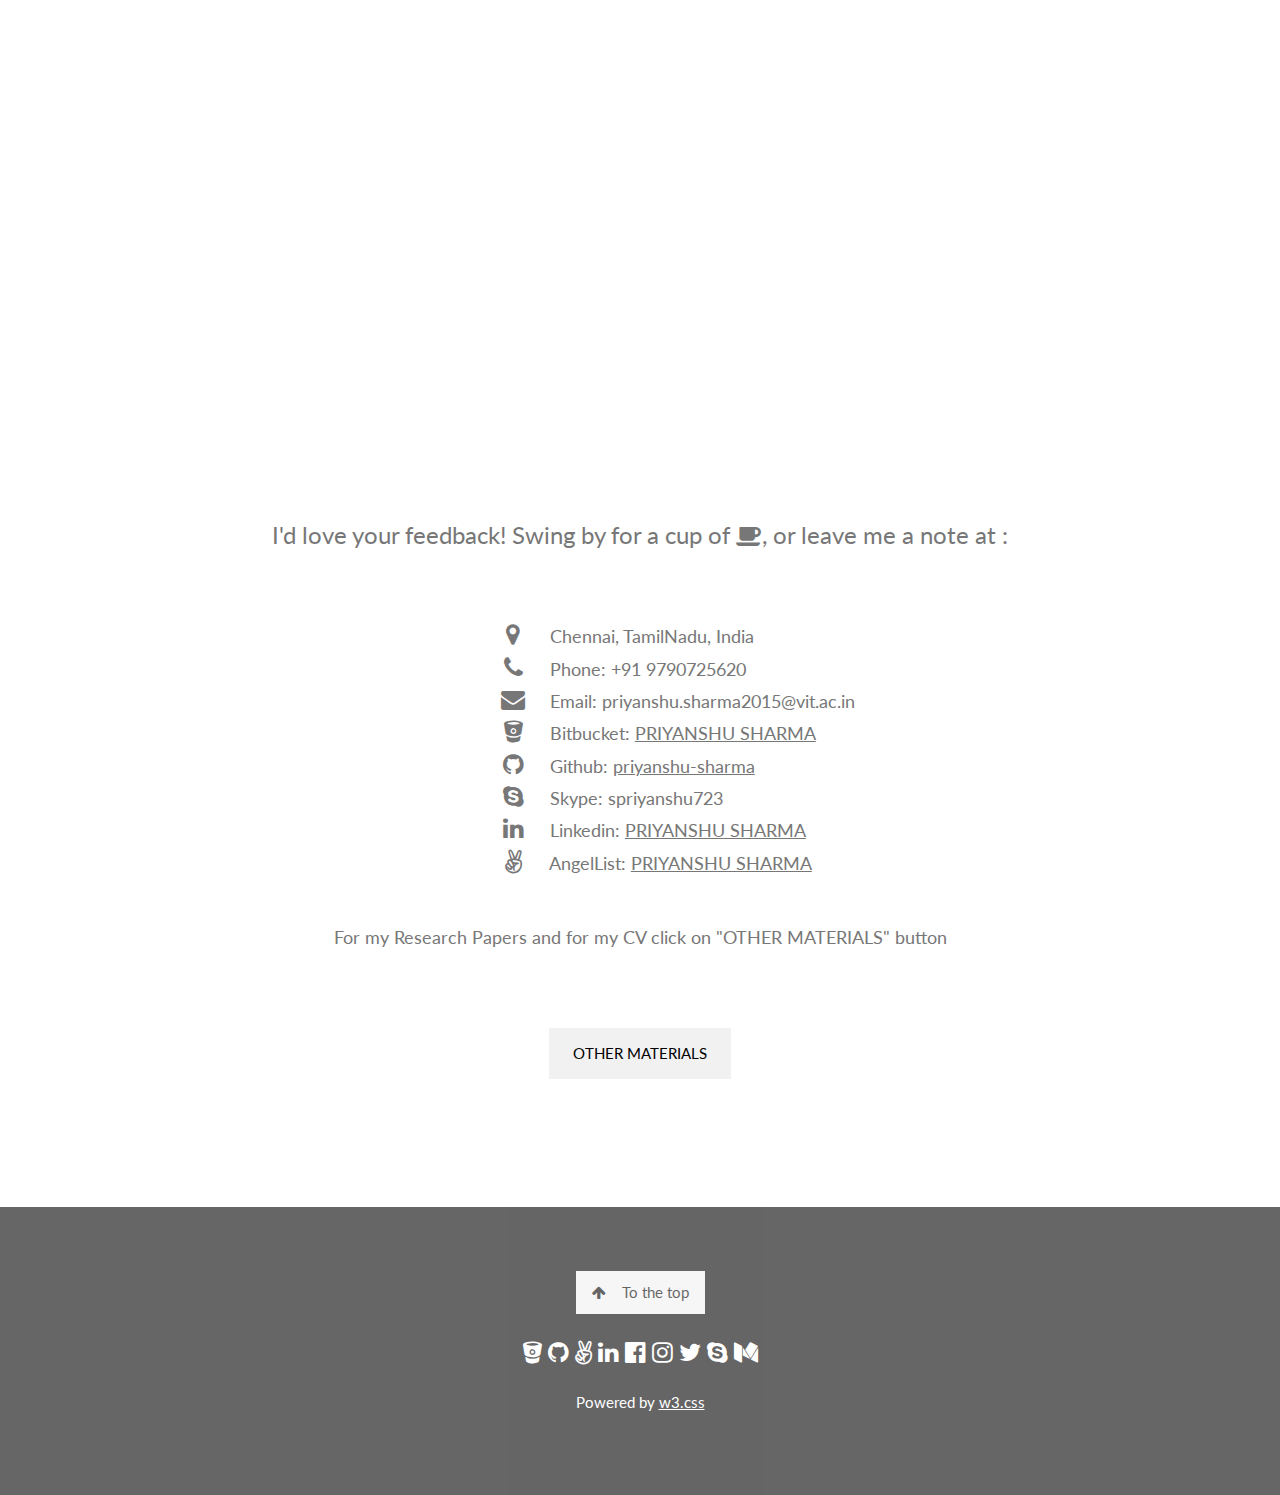
==== commit 71a6e043: "Update index.html" ====
--- a/index.html
+++ b/index.html
@@ -89,7 +89,7 @@
   <p>Welcome to my website! I am Priyanshu, an aspiring creative technologist. I am 20 year old, final year UG student of Computer Science and 
   engineering at Vellore Institute of Technology, Chennai, TamilNadu, India. My area of interest is Image Processing, Machine Learning, Blockchain Technology, 
   Embedded System and Internet of Things. I also headed the CSE Department of Team Technocrats which is VIT's only Official Robotics Team. I like working on both software 
-  as well as on hardware. I am big fan of Jeffrey Adgate who is popularly know known as Jeff Dean. He is software engineer who is heading the Google.ai, Google's
+  as well as on hardware. I am big fan of Jeffrey Adgate who is popularly known as Jeff Dean. He is software engineer who is heading the Google.ai, Google's
   Artifical Intelligence Department. I write <b> <a class="hypo" href="https://github.com/priyanshu-sharma" target="_blank">&lt;code/&gt;</a> </b> and 
   idiotic <b> <a class="hypo" href="https://github.com/priyanshu-sharma" target="_blank">/*comments*/</a> </b> about things I see.<p>
  
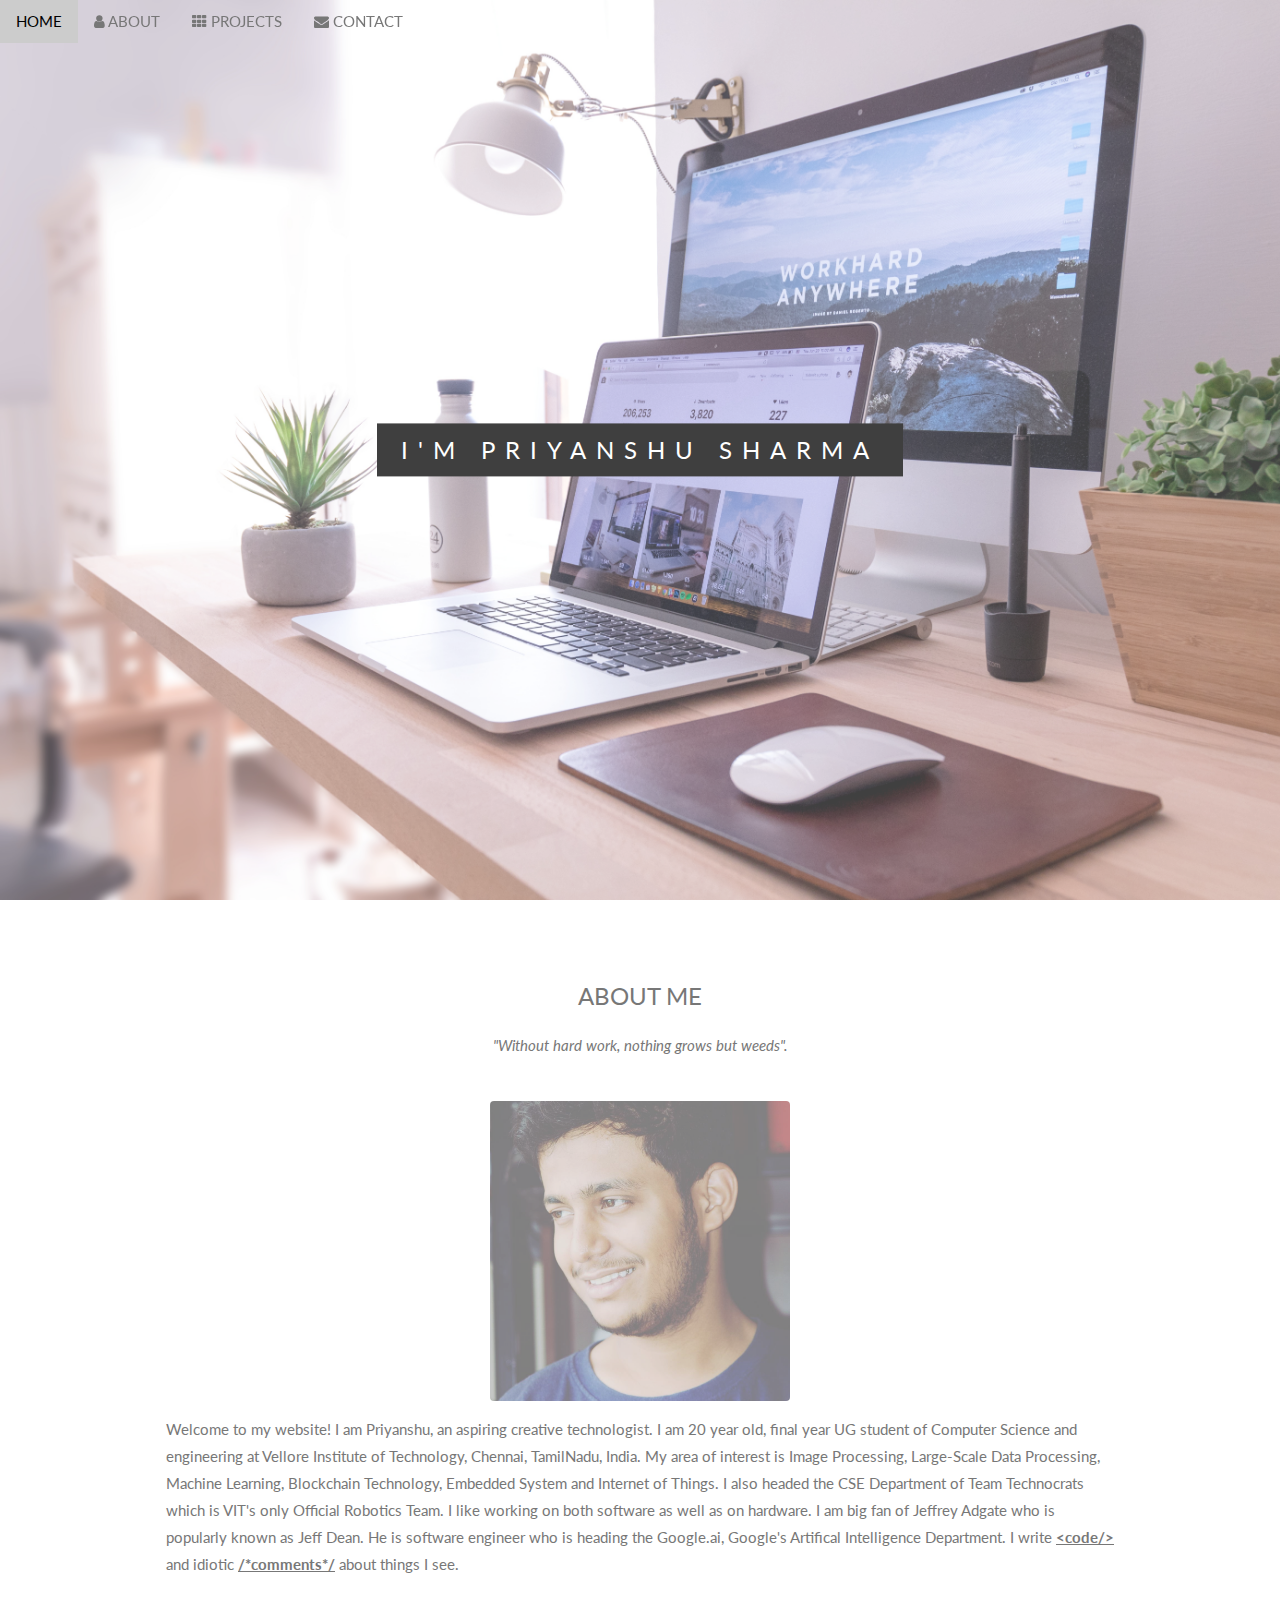
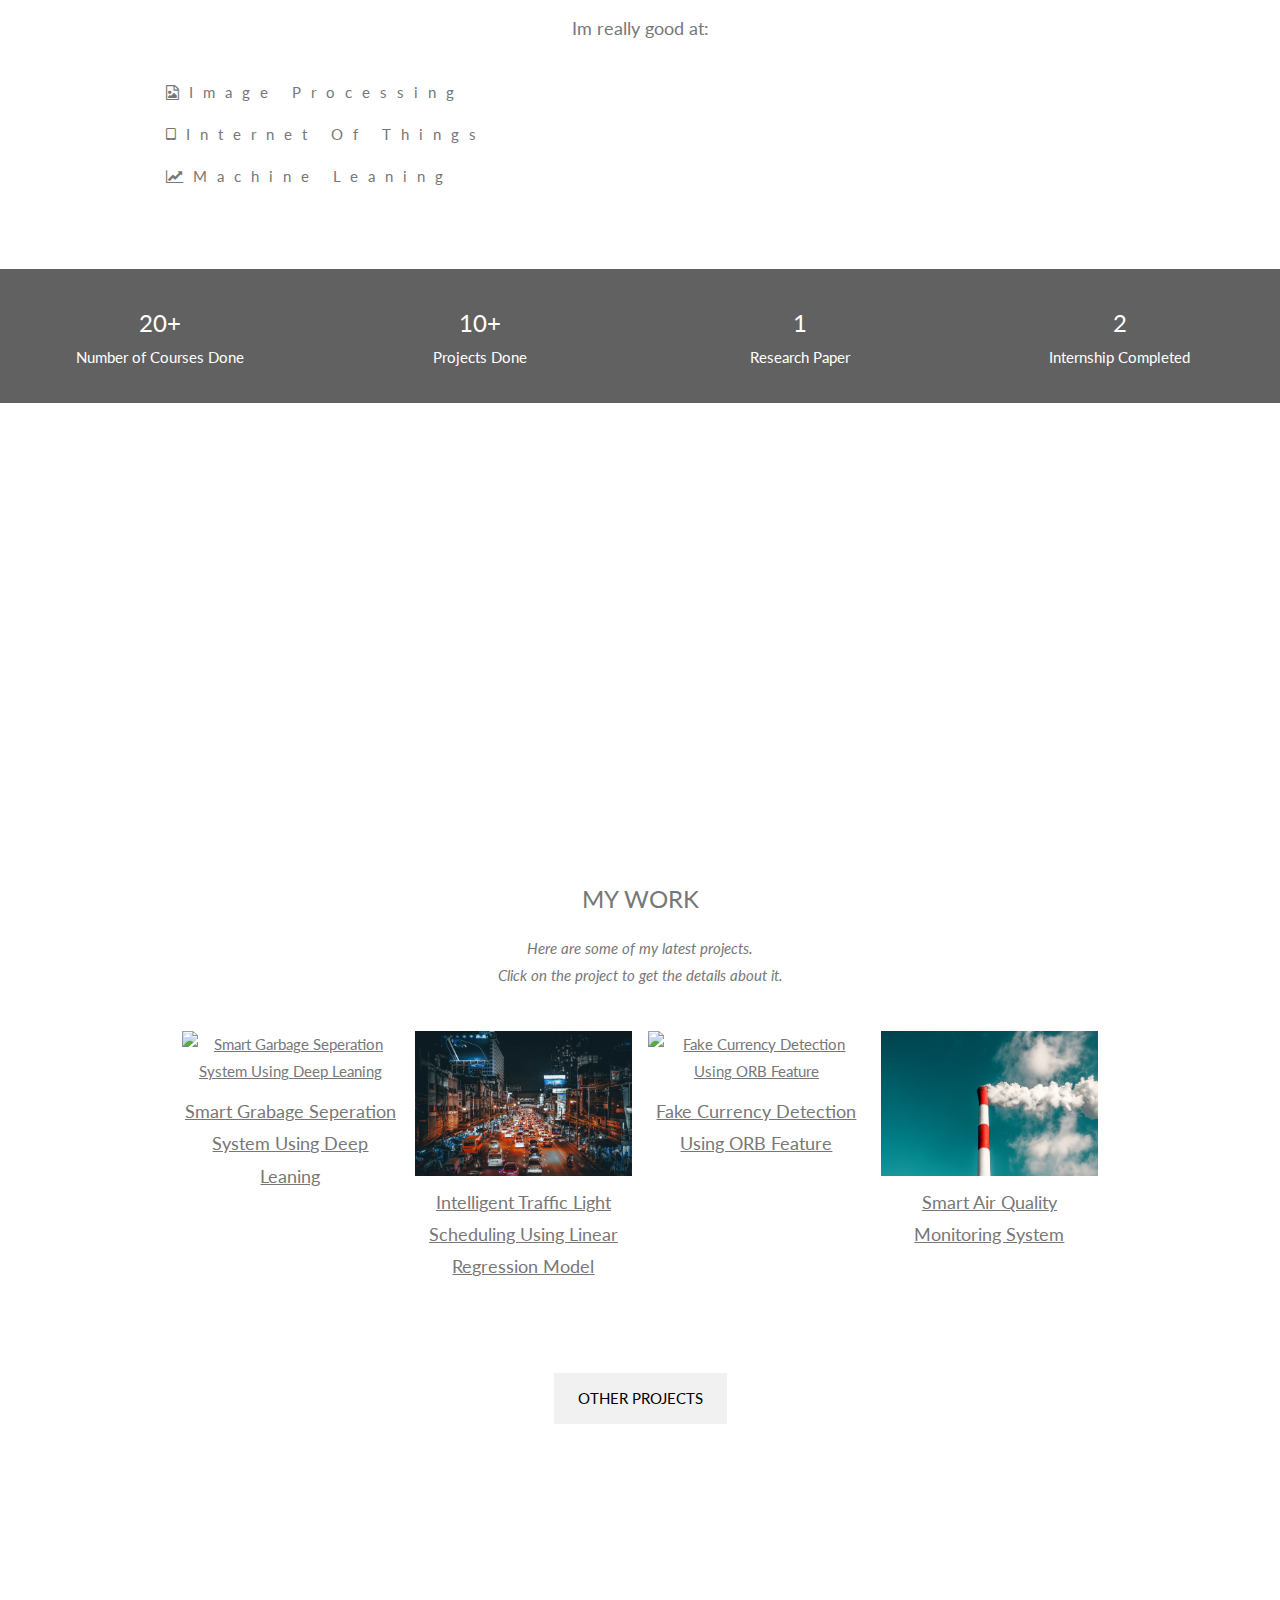
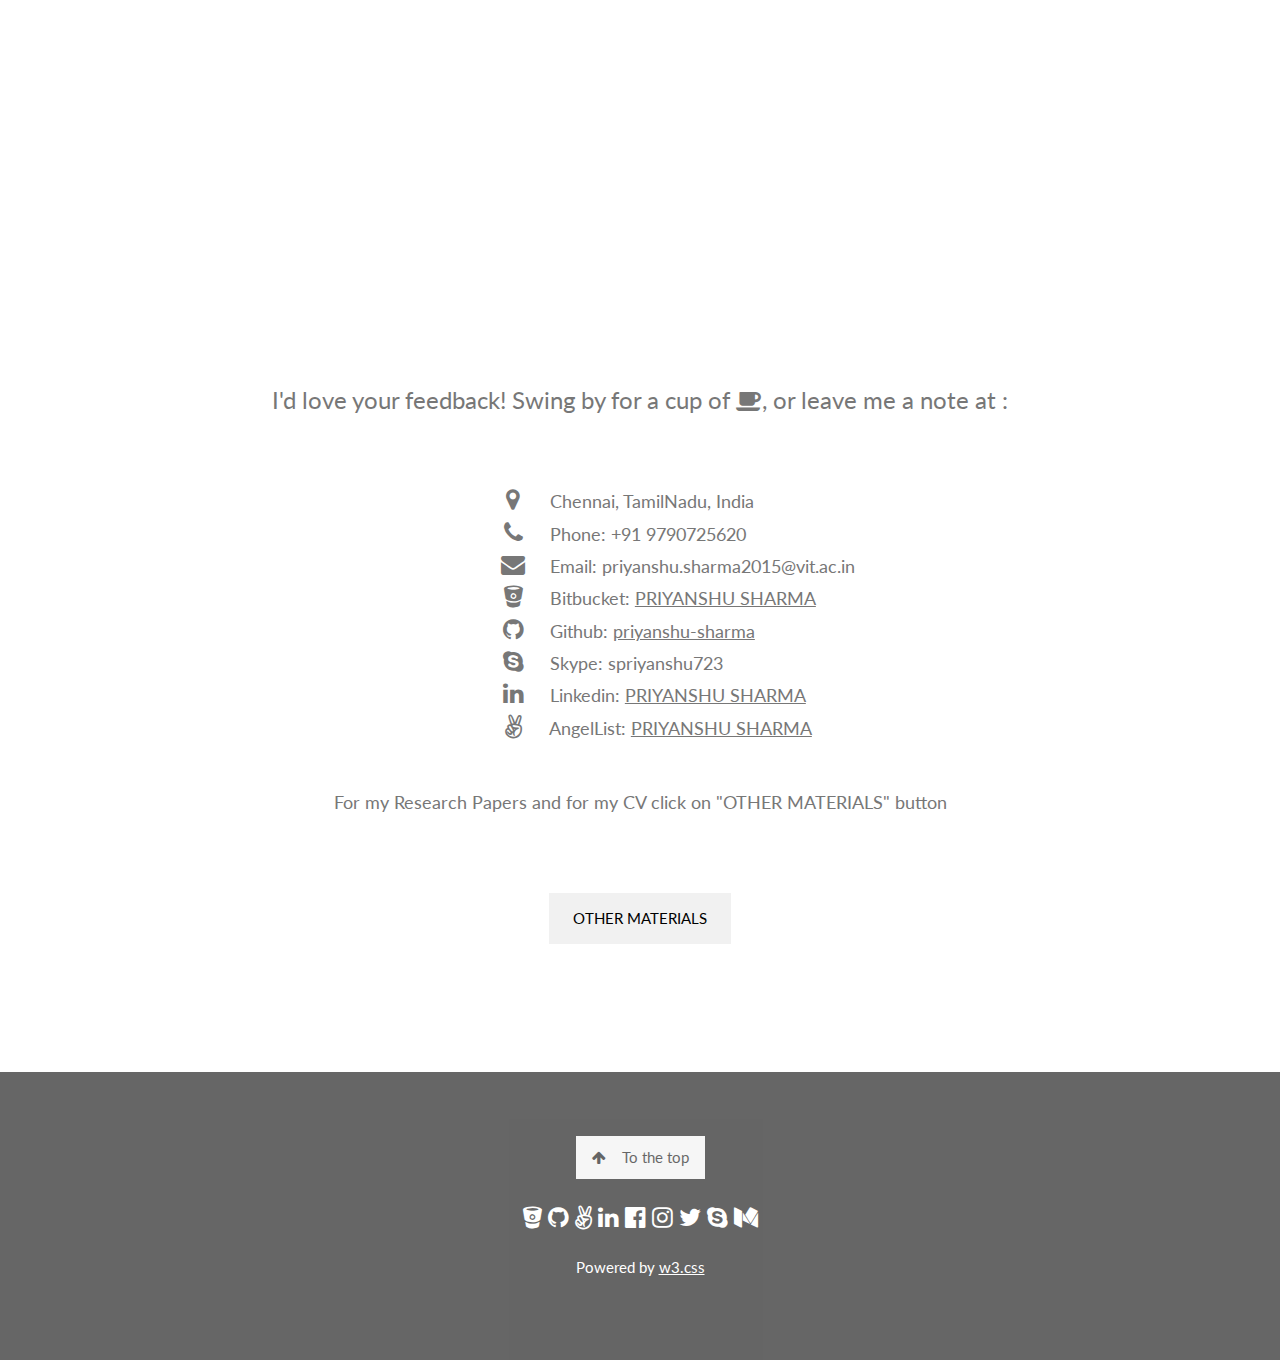
==== commit 38526f6f: "Update index.html" ====
--- a/index.html
+++ b/index.html
@@ -87,7 +87,7 @@
   </br><center><img src="1.jpg" class="w3-round w3-image w3-opacity w3-hover-opacity-off" alt="Photo of Me" width="300" height="340"></center>
 
   <p>Welcome to my website! I am Priyanshu, an aspiring creative technologist. I am 20 year old, final year UG student of Computer Science and 
-  engineering at Vellore Institute of Technology, Chennai, TamilNadu, India. My area of interest is Image Processing, Machine Learning, Blockchain Technology, 
+  engineering at Vellore Institute of Technology, Chennai, TamilNadu, India. My area of interest is Image Processing, Large-Scale Data Processing, Machine Learning, Blockchain Technology, 
   Embedded System and Internet of Things. I also headed the CSE Department of Team Technocrats which is VIT's only Official Robotics Team. I like working on both software 
   as well as on hardware. I am big fan of Jeffrey Adgate who is popularly known as Jeff Dean. He is software engineer who is heading the Google.ai, Google's
   Artifical Intelligence Department. I write <b> <a class="hypo" href="https://github.com/priyanshu-sharma" target="_blank">&lt;code/&gt;</a> </b> and 
@@ -95,17 +95,8 @@
  
   <p class="w3-large w3-center w3-padding-16">Im really good at:</p>
   <p class="w3-wide"><i class="fa fa-file-photo-o"></i>Image Processing</p>
-  <div class="w3-light-grey">
-    <div class="w3-container w3-padding-small w3-dark-grey w3-center" style="width:90%">90%</div>
-  </div>
   <p class="w3-wide"><i class="fa fa-tablet"></i>Internet Of Things</p>
-  <div class="w3-light-grey">
-    <div class="w3-container w3-padding-small w3-dark-grey w3-center" style="width:85%">85%</div>
-  </div>
   <p class="w3-wide"><i class="fa fa-line-chart"></i>Machine Leaning</p>
-  <div class="w3-light-grey">
-    <div class="w3-container w3-padding-small w3-dark-grey w3-center" style="width:75%">75%</div>
-  </div>
 </div>
 
 <div class="w3-row w3-center w3-dark-grey w3-padding-16">
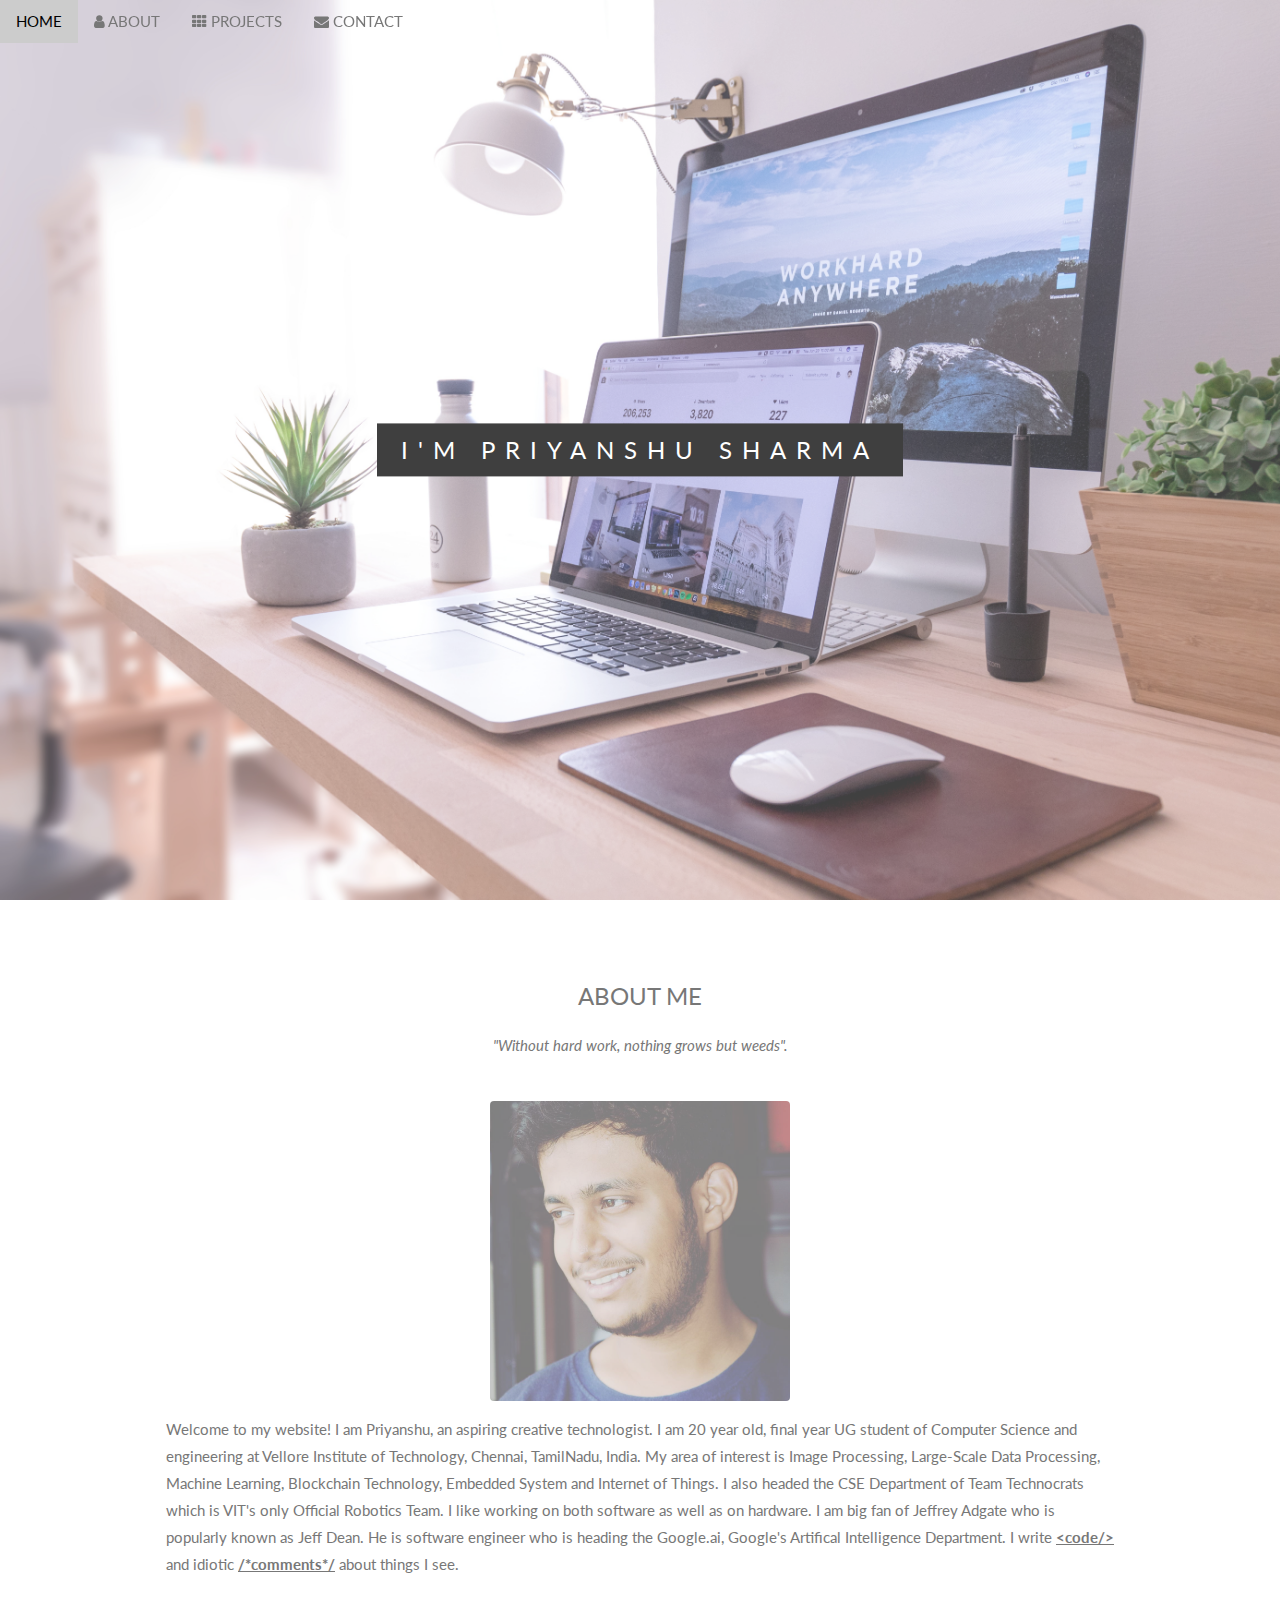
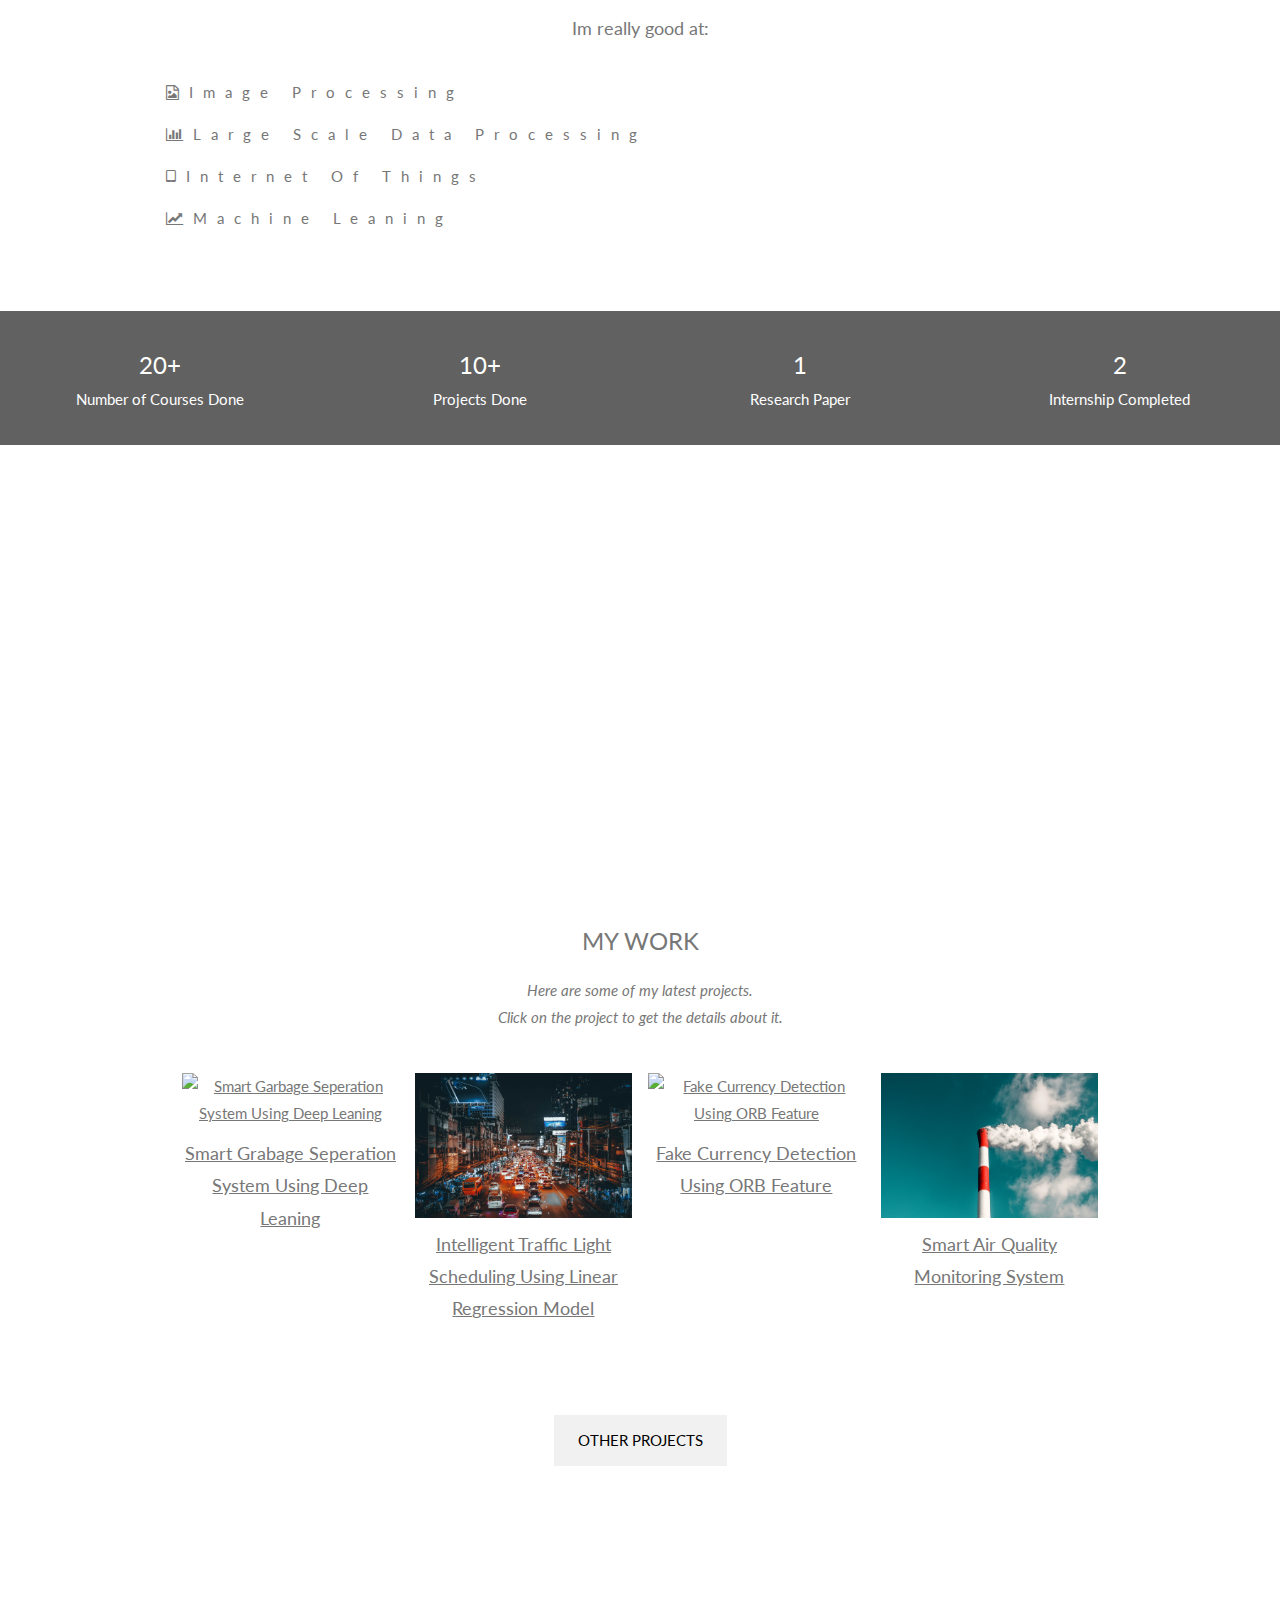
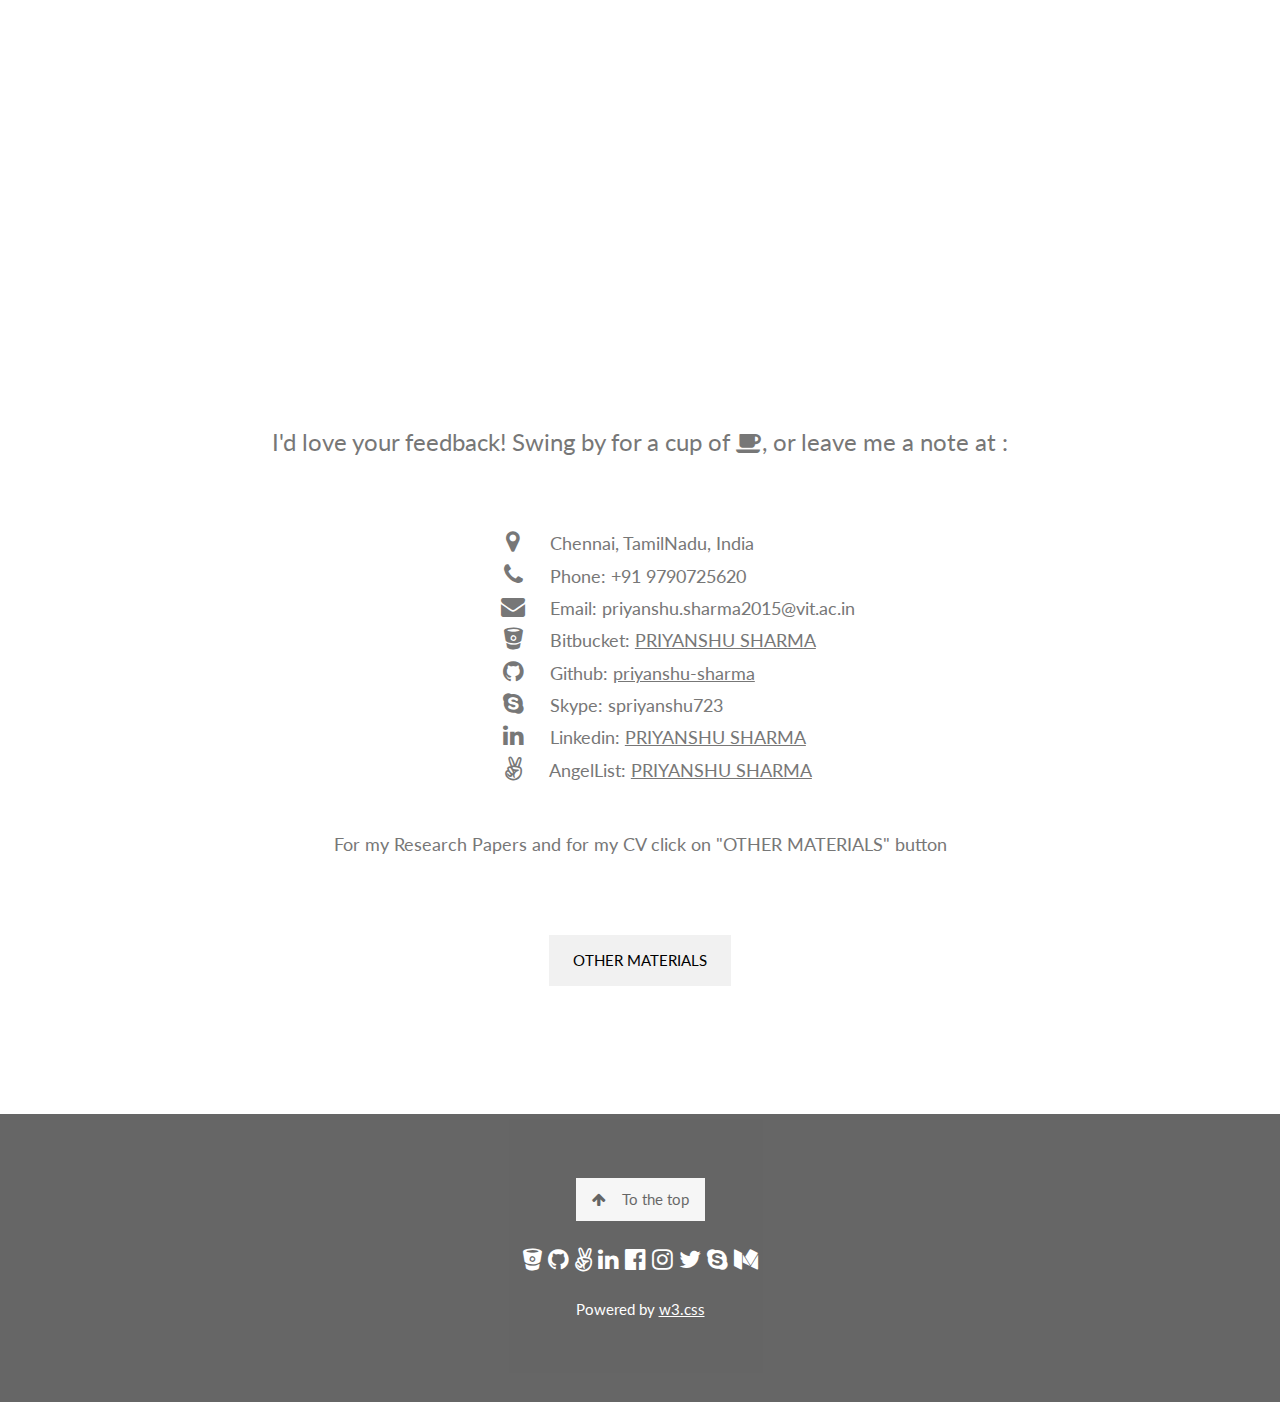
==== commit 8a3475dd: "Update index.html" ====
--- a/index.html
+++ b/index.html
@@ -95,6 +95,7 @@
  
   <p class="w3-large w3-center w3-padding-16">Im really good at:</p>
   <p class="w3-wide"><i class="fa fa-file-photo-o"></i>Image Processing</p>
+  <p class="w3-wide"><i class="fa fa-bar-chart"></i>Large Scale Data Processing</p>
   <p class="w3-wide"><i class="fa fa-tablet"></i>Internet Of Things</p>
   <p class="w3-wide"><i class="fa fa-line-chart"></i>Machine Leaning</p>
 </div>
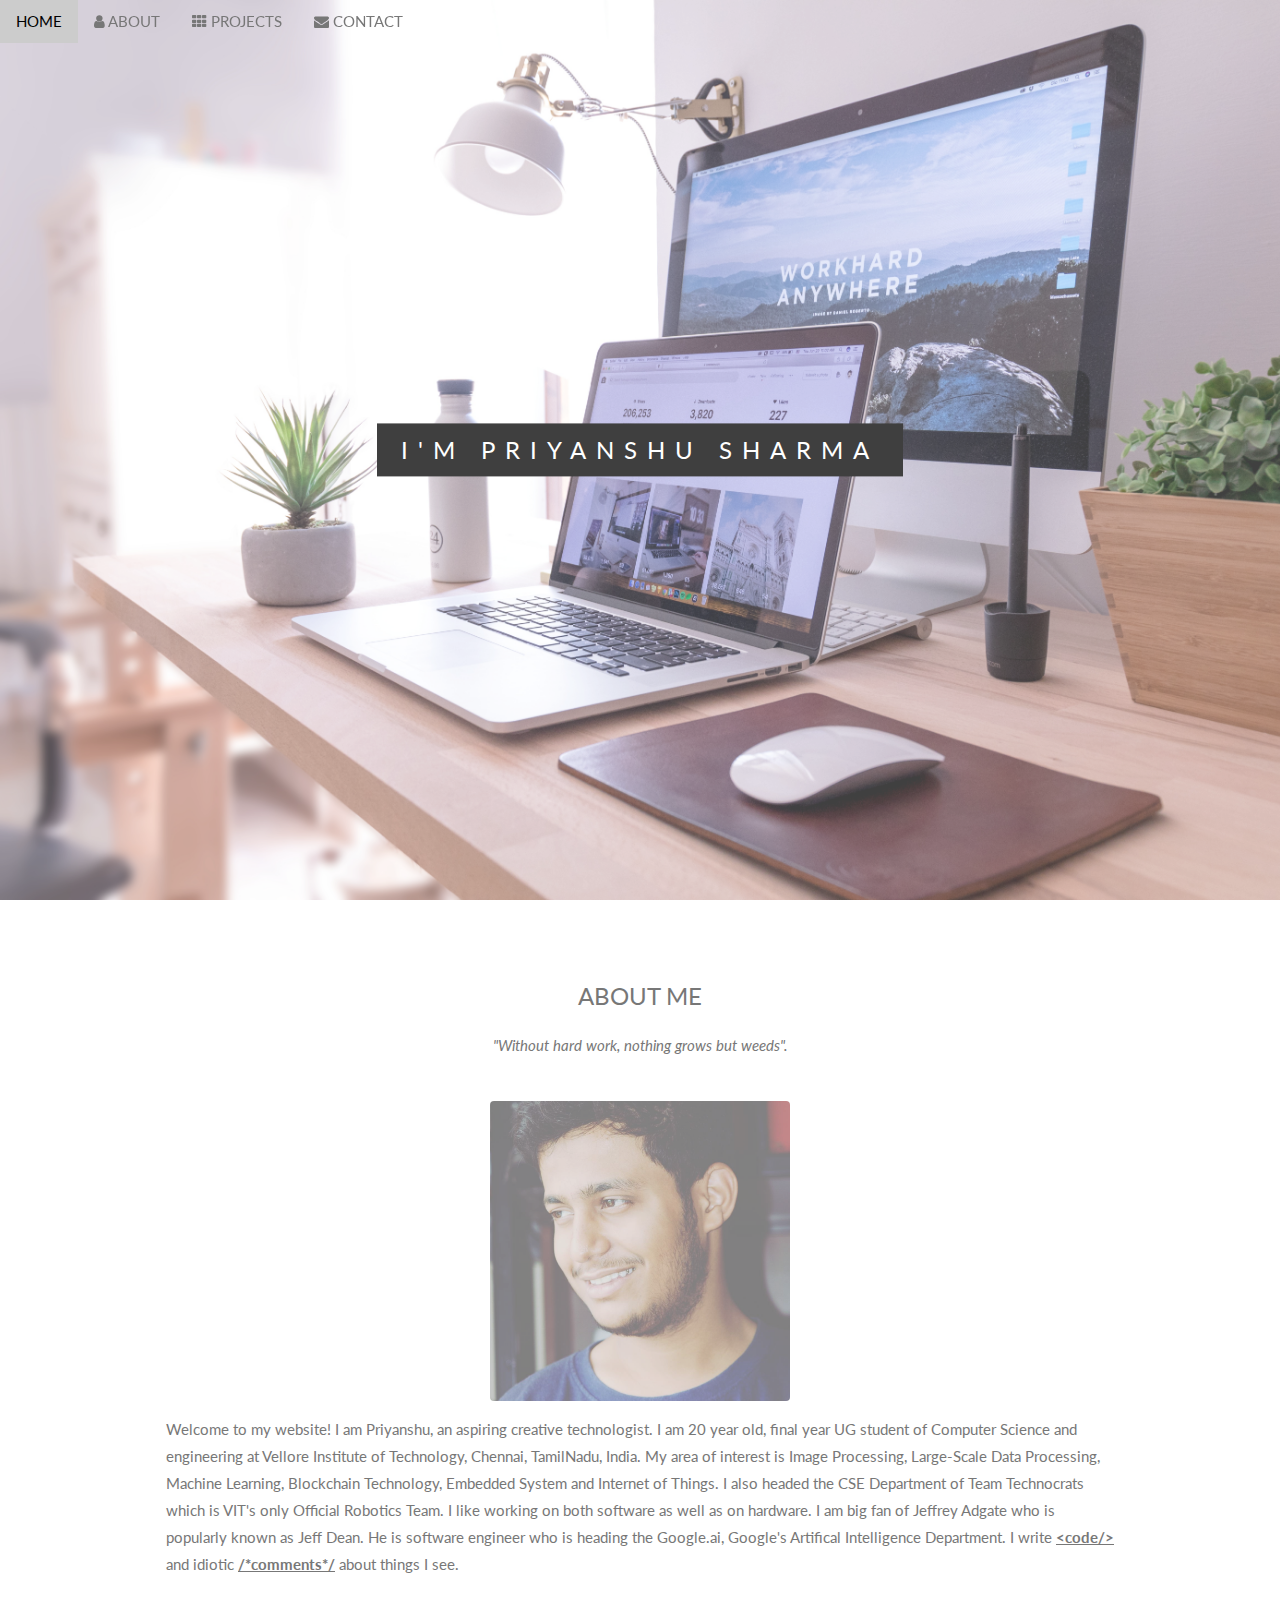
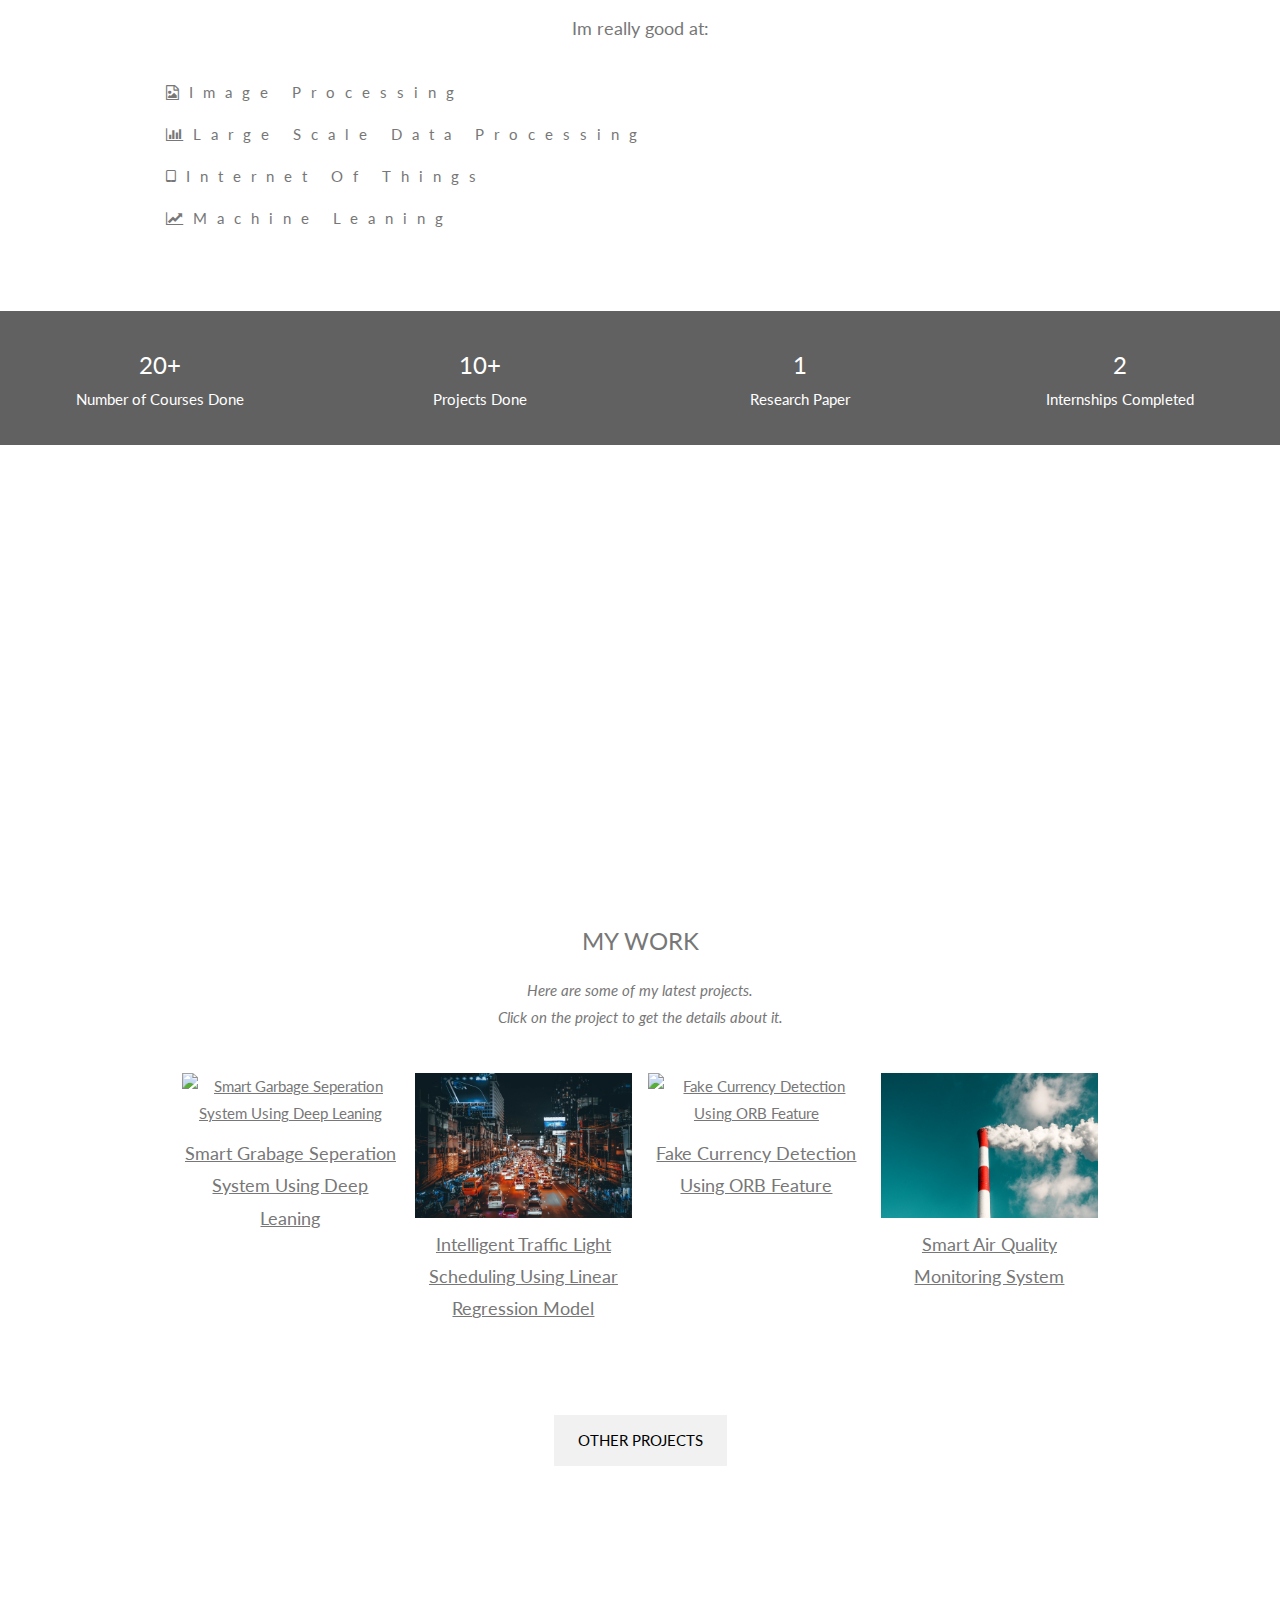
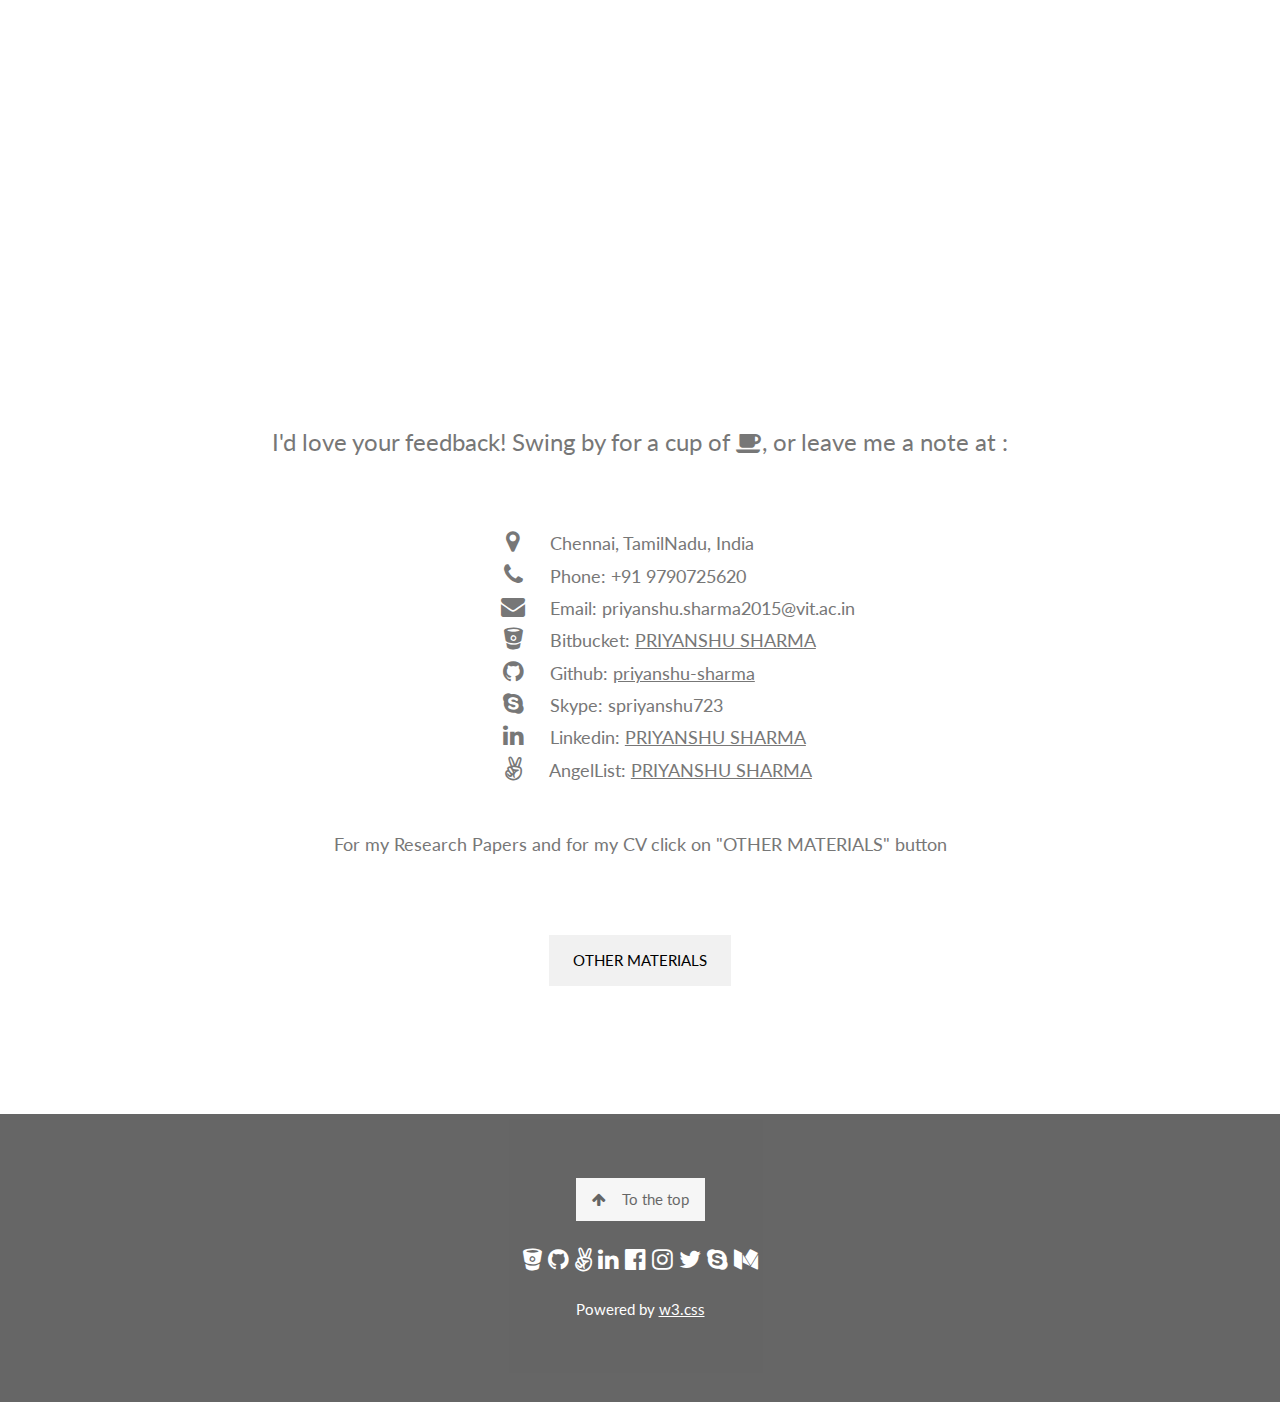
==== commit a0c4f794: "Update index.html" ====
--- a/index.html
+++ b/index.html
@@ -115,7 +115,7 @@
   </div>
   <div class="w3-quarter w3-section">
     <span class="w3-xlarge">2</span><br>
-    Internship Completed
+    Internships Completed
   </div>
 </div>
 
